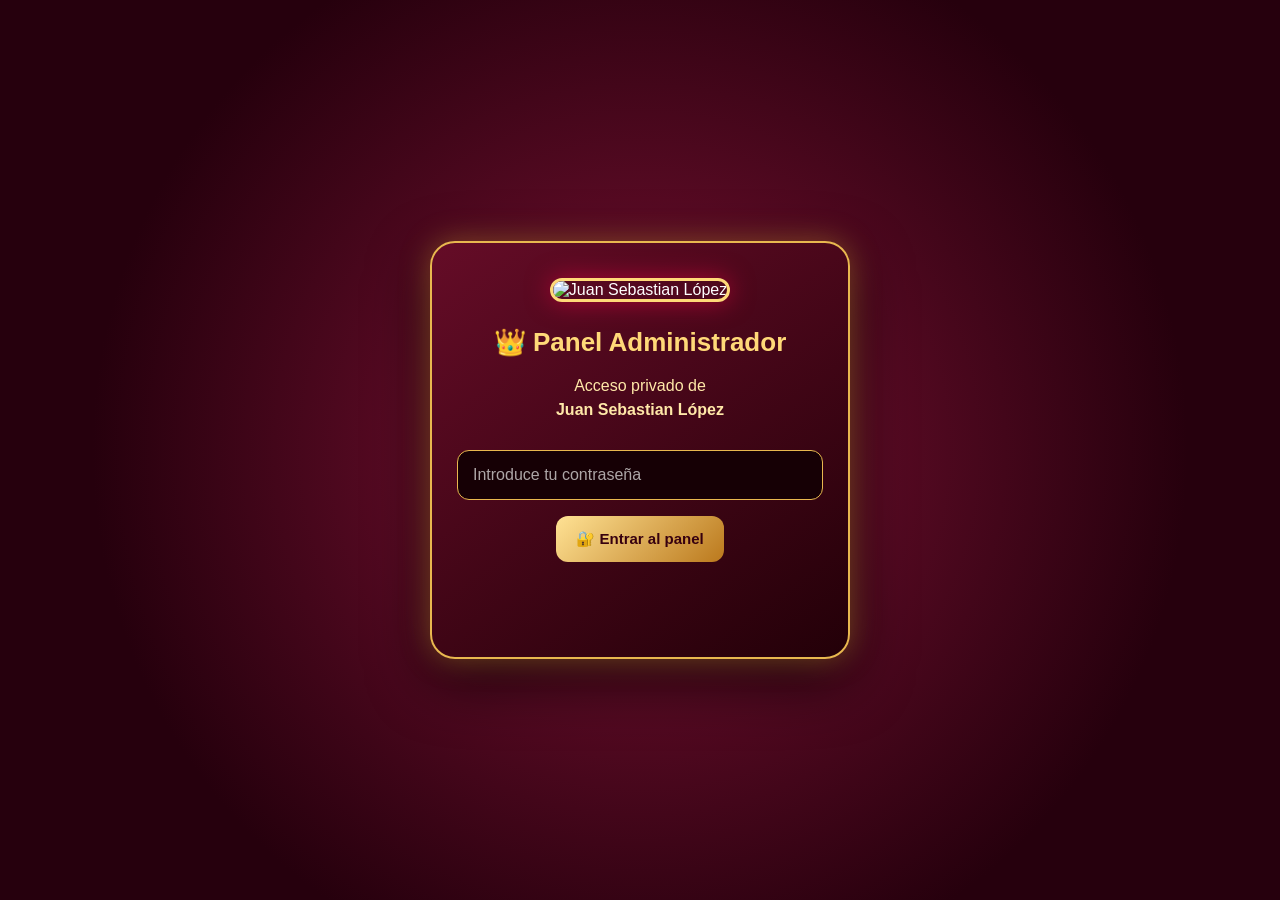
==== admin.html @ 2da398cb "Add files via upload" ====
<!DOCTYPE html>
<html lang="es">

<head>

<meta charset="UTF-8">

<meta name="viewport" content="width=device-width, initial-scale=1.0">

<meta name="theme-color" content="#5b061c">

<meta name="description"
content="Panel administrador de Juan Sebastian López">

<title>Panel Administrador | Juan Sebastian López</title>

<style>

/* ========================================
   GENERAL
======================================== */

* {
    box-sizing: border-box;
}

html {
    scroll-behavior: smooth;
}

body {
    margin: 0;
    min-height: 100vh;

    font-family: Arial, Helvetica, sans-serif;

    color: white;

    background-color: #21000b;

    background-image:
        radial-gradient(
            circle,
            rgba(255, 190, 60, 0.35) 1px,
            transparent 1.5px
        );

    background-size: 30px 30px;
}


/* ========================================
   ACCESO
======================================== */

#acceso {

    position: fixed;

    inset: 0;

    z-index: 9999;

    display: flex;

    align-items: center;

    justify-content: center;

    padding: 20px;

    background:
        radial-gradient(
            circle at center,
            #7d1234,
            #26000d 70%
        );

    overflow-y: auto;
}


.caja-login {

    width: 100%;

    max-width: 420px;

    text-align: center;

    padding: 35px 25px;

    border-radius: 25px;

    background:
        linear-gradient(
            145deg,
            #650c27,
            #230008
        );

    border: 2px solid #e8b84f;

    box-shadow:
        0 0 30px rgba(255, 190, 60, 0.35),
        0 20px 60px rgba(0,0,0,0.7);
}


.logo-login {

    width: 150px;

    height: 150px;

    object-fit: cover;

    object-position: center;

    border-radius: 25px;

    border: 3px solid #ffd978;

    box-shadow:
        0 0 25px rgba(255, 0, 70, 0.5);

    margin-bottom: 15px;
}


.caja-login h1 {

    color: #ffd978;

    font-size: 26px;

    margin: 10px 0;
}


.caja-login p {

    color: #ffe8a8;

    line-height: 1.5;
}


#error {

    color: #ff8fa8;

    min-height: 24px;

    font-weight: bold;
}


/* ========================================
   CAMPOS
======================================== */

input {

    width: 100%;

    padding: 15px;

    margin: 12px 0;

    border-radius: 12px;

    border: 1px solid #e8b84f;

    background: #160005;

    color: white;

    font-size: 16px;

    outline: none;
}


input::placeholder {

    color: rgba(255,255,255,0.65);
}


input:focus {

    border-color: #fff3bb;

    box-shadow:
        0 0 15px rgba(255,217,120,0.4);
}


/* ========================================
   BOTONES
======================================== */

button {

    border: none;

    border-radius: 12px;

    padding: 14px 20px;

    cursor: pointer;

    font-weight: bold;

    font-size: 15px;

    margin: 4px;

    transition: 0.2s;

    background:
        linear-gradient(
            135deg,
            #ffe294,
            #bb791d
        );

    color: #37000f;
}


button:hover {

    transform: scale(1.03);
}


button:active {

    transform: scale(0.98);
}


.rojo {

    background:
        linear-gradient(
            135deg,
            #e1395d,
            #7d0827
        );

    color: white;
}


.verde {

    background:
        linear-gradient(
            135deg,
            #6de09a,
            #197342
        );

    color: white;
}


/* ========================================
   PANEL
======================================== */

#panel {

    display: none;

    min-height: 100vh;
}


/* ========================================
   HEADER
======================================== */

header {

    text-align: center;

    padding: 25px 15px;

    background:
        linear-gradient(
            135deg,
            #7b0d2d,
            #230008,
            #8d1235
        );

    border-bottom: 2px solid #e8b84f;

    box-shadow:
        0 5px 25px rgba(0,0,0,0.6);
}


.logo {

    width: 100px;

    height: 100px;

    object-fit: cover;

    object-position: center;

    border-radius: 20px;

    border: 2px solid #ffd978;
}


header h1 {

    color: #ffd978;

    margin: 10px 0 5px;

    font-size: clamp(24px, 5vw, 38px);
}


header p {

    color: #ffe8a8;

    margin: 8px 0;
}


/* ========================================
   CONTENEDOR
======================================== */

.contenedor {

    width: 92%;

    max-width: 1200px;

    margin: 30px auto;
}


/* ========================================
   ESTADÍSTICAS
======================================== */

.estadisticas {

    display: grid;

    grid-template-columns:
        repeat(auto-fit, minmax(200px, 1fr));

    gap: 20px;

    margin-bottom: 25px;
}


.tarjeta {

    padding: 25px;

    text-align: center;

    border-radius: 20px;

    background:
        linear-gradient(
            145deg,
            #7b1031,
            #31000f
        );

    border: 1px solid #e8b84f;

    box-shadow:
        0 10px 25px rgba(0,0,0,0.4);
}


.tarjeta .icono {

    font-size: 45px;
}


.numero {

    display: block;

    margin: 12px 0;

    font-size: 38px;

    font-weight: bold;

    color: #ffe082;
}


.descripcion {

    color: #ffffff;
}


/* ========================================
   CAJAS
======================================== */

.caja {

    padding: 25px;

    margin-bottom: 25px;

    border-radius: 20px;

    background:
        linear-gradient(
            145deg,
            #690d29,
            #29000d
        );

    border: 1px solid #e8b84f;

    box-shadow:
        0 10px 30px rgba(0,0,0,0.4);
}


.caja h2 {

    color: #ffd978;

    margin-top: 0;
}


.caja p {

    line-height: 1.6;
}


/* ========================================
   LISTA
======================================== */

.lista {

    display: flex;

    flex-direction: column;

    gap: 12px;
}


.elemento {

    padding: 15px;

    border-radius: 12px;

    background: rgba(0,0,0,0.3);

    border-left: 4px solid #e8b84f;

    line-height: 1.6;
}


.elemento strong {

    color: #ffd978;
}


/* ========================================
   AVISO
======================================== */

.aviso {

    padding: 18px;

    border-radius: 14px;

    background: rgba(255, 210, 100, 0.12);

    border: 1px solid #d9a83c;

    color: #fff0bb;

    line-height: 1.6;
}


/* ========================================
   FOOTER
======================================== */

footer {

    text-align: center;

    padding: 30px;

    color: #ffd978;
}


/* ========================================
   CELULAR
======================================== */

@media (max-width: 600px) {

    .contenedor {

        width: 94%;

        margin: 20px auto;
    }


    .caja {

        padding: 18px;
    }


    .estadisticas {

        grid-template-columns: 1fr;
    }


    .tarjeta {

        padding: 20px;
    }


    button {

        width: 100%;

        margin: 5px 0;
    }


    .caja-login {

        padding: 28px 18px;
    }


    .logo-login {

        width: 125px;

        height: 125px;
    }

}


/* ========================================
   CELULAR PEQUEÑO
======================================== */

@media (max-width: 380px) {

    .caja-login h1 {

        font-size: 22px;
    }


    .logo-login {

        width: 110px;

        height: 110px;
    }

}

</style>

</head>


<body>


<!-- ========================================
     ACCESO ADMINISTRADOR
======================================== -->

<div id="acceso">

    <div class="caja-login">


        <img
            src="icono.jpg"
            class="logo-login"
            alt="Juan Sebastian López"
        >


        <h1>
            👑 Panel Administrador
        </h1>


        <p>

            Acceso privado de

            <br>

            <strong>
                Juan Sebastian López
            </strong>

        </p>


        <input
            type="password"
            id="password"
            placeholder="Introduce tu contraseña"
            autocomplete="current-password"
        >


        <button onclick="entrar()">

            🔐 Entrar al panel

        </button>


        <p id="error"></p>


    </div>

</div>



<!-- ========================================
     PANEL PRINCIPAL
======================================== -->

<div id="panel">


<header>


    <img
        src="icono.jpg"
        class="logo"
        alt="Logo Juan Sebastian López"
    >


    <h1>
        👑 Panel de Administración
    </h1>


    <p>
        Juan Sebastian López
    </p>


    <p>
        Bloc de Notas Rubí
    </p>


</header>



<main class="contenedor">


<!-- ========================================
     ESTADÍSTICAS
======================================== -->

<section class="estadisticas">


    <div class="tarjeta">

        <div class="icono">
            👥
        </div>

        <span
            class="numero"
            id="visitas"
        >
            0
        </span>

        <span class="descripcion">
            Visitas registradas
        </span>

    </div>



    <div class="tarjeta">

        <div class="icono">
            📝
        </div>

        <span
            class="numero"
            id="interacciones"
        >
            0
        </span>

        <span class="descripcion">
            Interacciones
        </span>

    </div>



    <div class="tarjeta">

        <div class="icono">
            📱
        </div>

        <span
            class="numero"
            id="dispositivo"
        >
            --
        </span>

        <span class="descripcion">
            Tu dispositivo
        </span>

    </div>



    <div class="tarjeta">

        <div class="icono">
            📅
        </div>

        <span
            class="numero"
            id="fecha"
        >
            --
        </span>

        <span class="descripcion">
            Fecha actual
        </span>

    </div>


</section>



<!-- ========================================
     ACTIVIDAD
======================================== -->

<section class="caja">

    <h2>
        📊 Actividad del panel
    </h2>


    <div
        class="lista"
        id="actividad"
    >

        <div class="elemento">

            <strong>
                👑 Administrador:
            </strong>

            Panel iniciado correctamente.

        </div>

    </div>

</section>



<!-- ========================================
     CONTROL
======================================== -->

<section class="caja">

    <h2>
        ⚙️ Control del administrador
    </h2>


    <p>

        Desde aquí podrás controlar y consultar
        la información de tu sitio.

    </p>


    <button
        class="verde"
        onclick="actualizarDatos()"
    >

        🔄 Actualizar panel

    </button>


    <button
        class="rojo"
        onclick="cerrarSesion()"
    >

        🔒 Cerrar sesión

    </button>

</section>



<!-- ========================================
     INFORMACIÓN
======================================== -->

<section class="caja">

    <h2>
        📈 Estadísticas
    </h2>


    <div class="aviso">

        Este panel funciona sin Firebase.

        <br><br>

        Los datos guardados con localStorage
        pertenecen al navegador donde fueron
        registrados.

        <br><br>

        Para obtener estadísticas globales de
        todos los visitantes se necesitaría
        un sistema externo de estadísticas
        o un servidor.

    </div>

</section>


</main>



<footer>

    👑 © 2026 Juan Sebastian López

    <br><br>

    Panel privado · Diseño Rubí y Oro ❤️✨

</footer>


</div>



<script>

/* ========================================
   CONTRASEÑA
======================================== */

const CONTRASENA = "JuanRubi2026";


/* ========================================
   ENTRAR
======================================== */

function entrar() {

    const campoPassword =
        document.getElementById("password");


    const error =
        document.getElementById("error");


    const password =
        campoPassword.value;


    if (password === CONTRASENA) {


        document
        .getElementById("acceso")
        .style.display = "none";


        document
        .getElementById("panel")
        .style.display = "block";


        sessionStorage.setItem(
            "adminActivo",
            "si"
        );


        registrarActividad(
            "👑 Administrador ingresó al panel."
        );


        actualizarDatos();


    } else {


        error.innerText =
            "❌ Contraseña incorrecta.";


        campoPassword.value = "";


        campoPassword.focus();

    }

}


/* ========================================
   CERRAR SESIÓN
======================================== */

function cerrarSesion() {

    sessionStorage.removeItem(
        "adminActivo"
    );


    document
    .getElementById("panel")
    .style.display = "none";


    document
    .getElementById("acceso")
    .style.display = "flex";


    document
    .getElementById("password")
    .value = "";


    document
    .getElementById("error")
    .innerText = "";

}


/* ========================================
   REGISTRAR ACTIVIDAD
======================================== */

function registrarActividad(texto) {

    let actividades = [];


    try {

        actividades =
            JSON.parse(
                localStorage.getItem(
                    "actividadAdmin"
                )
            ) || [];

    } catch (error) {

        actividades = [];

    }


    actividades.unshift({

        texto: texto,

        fecha:
            new Date()
            .toLocaleString("es-CO")

    });


    localStorage.setItem(

        "actividadAdmin",

        JSON.stringify(
            actividades
        )

    );

}


/* ========================================
   MOSTRAR ACTIVIDAD
======================================== */

function mostrarActividad() {

    const lista =
        document
        .getElementById("actividad");


    let actividades = [];


    try {

        actividades =
            JSON.parse(
                localStorage.getItem(
                    "actividadAdmin"
                )
            ) || [];

    } catch (error) {

        actividades = [];

    }


    lista.innerHTML = "";


    if (actividades.length === 0) {

        lista.innerHTML =
            "<div class='elemento'>" +
            "No hay actividad registrada todavía." +
            "</div>";

        return;

    }


    actividades
    .slice(0, 10)
    .forEach(function(item) {


        const elemento =
            document.createElement("div");


        elemento.className =
            "elemento";


        const titulo =
            document.createElement("strong");


        titulo.innerText =
            item.texto;


        const salto =
            document.createElement("br");


        const fecha =
            document.createTextNode(
                "📅 " + item.fecha
            );


        elemento.appendChild(titulo);

        elemento.appendChild(salto);

        elemento.appendChild(fecha);


        lista.appendChild(elemento);

    });

}


/* ========================================
   DETECTAR DISPOSITIVO
======================================== */

function detectarDispositivo() {

    const agente =
        navigator.userAgent;


    let dispositivo =
        "Computador";


    if (/Android/i.test(agente)) {

        dispositivo =
            "Android";

    }

    else if (/iPhone|iPad|iPod/i.test(agente)) {

        dispositivo =
            "Apple";

    }

    else if (/Windows/i.test(agente)) {

        dispositivo =
            "Windows";

    }

    else if (/Macintosh/i.test(agente)) {

        dispositivo =
            "Mac";

    }

    else if (/Linux/i.test(agente)) {

        dispositivo =
            "Linux";

    }


    document
    .getElementById("dispositivo")
    .innerText =
        dispositivo;

}


/* ========================================
   ACTUALIZAR DATOS
======================================== */

function actualizarDatos() {


    const visitas =
        localStorage.getItem(
            "contadorVisitasDemo"
        ) || "0";


    const interacciones =
        localStorage.getItem(
            "contadorInteraccionesDemo"
        ) || "0";


    document
    .getElementById("visitas")
    .innerText =
        visitas;


    document
    .getElementById("interacciones")
    .innerText =
        interacciones;


    document
    .getElementById("fecha")
    .innerText =
        new Date()
        .toLocaleDateString("es-CO");


    detectarDispositivo();


    mostrarActividad();

}


/* ========================================
   ENTER PARA INGRESAR
======================================== */

document
.getElementById("password")
.addEventListener(
    "keydown",
    function(event) {

        if (event.key === "Enter") {

            entrar();

        }

    }
);


/* ========================================
   COMPROBAR SESIÓN
======================================== */

if (
    sessionStorage.getItem(
        "adminActivo"
    ) === "si"
) {


    document
    .getElementById("acceso")
    .style.display = "none";


    document
    .getElementById("panel")
    .style.display = "block";


    actualizarDatos();

}

</script>


</body>

</html>
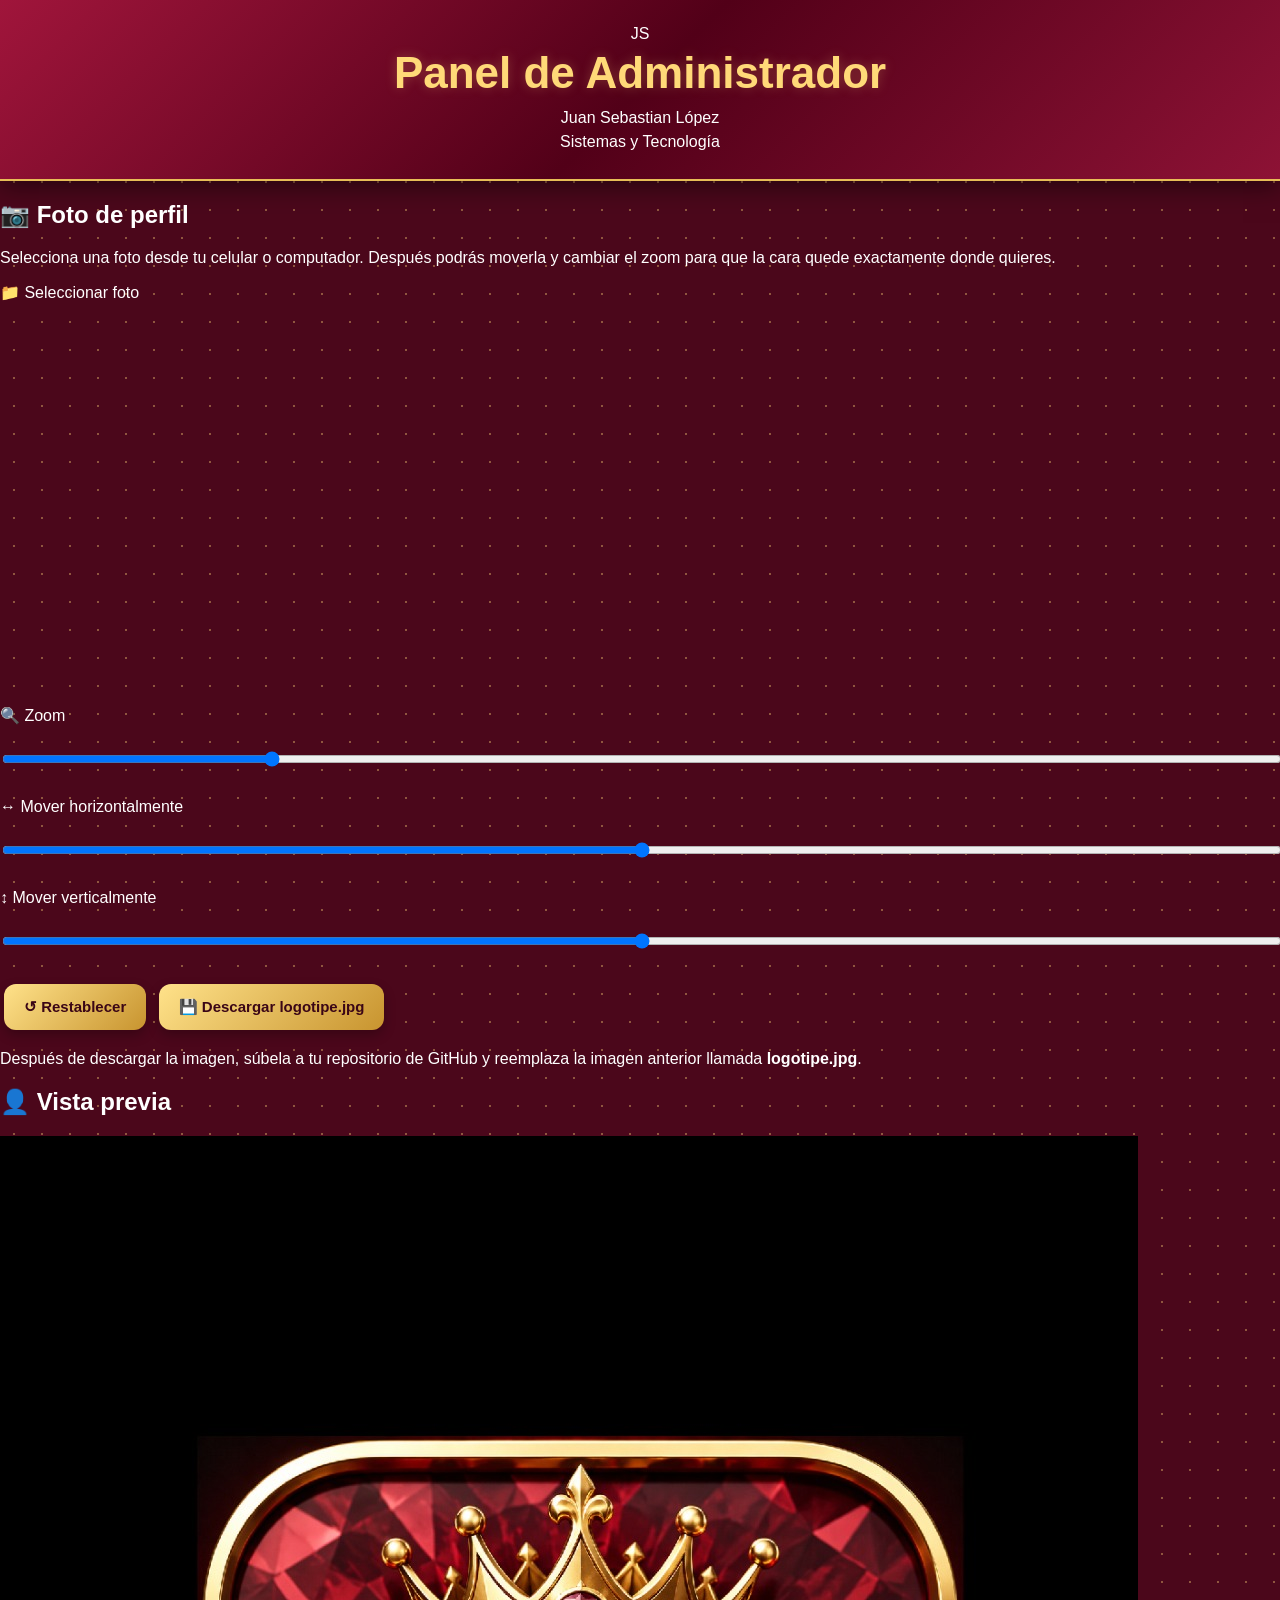
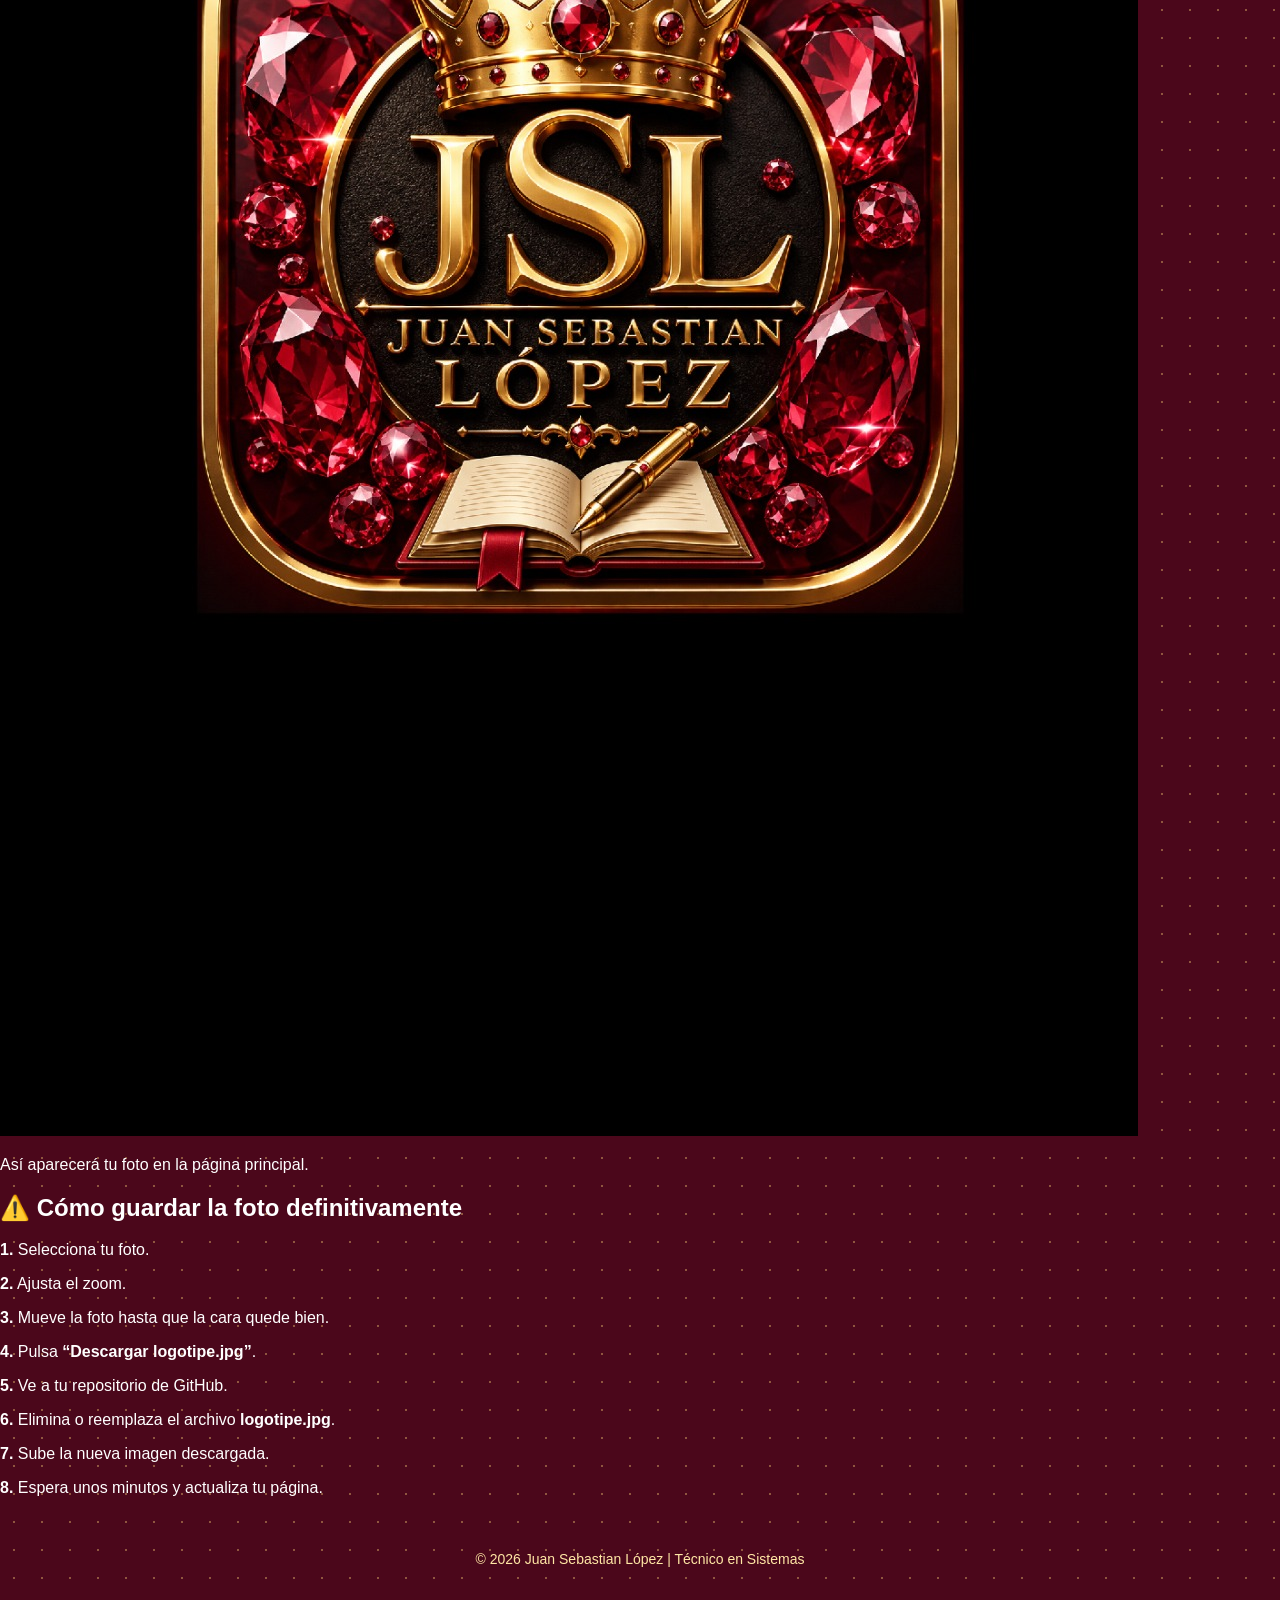
==== commit 860e5c19: "Update admin.html" ====
--- a/admin.html
+++ b/admin.html
@@ -1,1328 +1,702 @@
 <!DOCTYPE html>
 <html lang="es">
-
 <head>
-
-<meta charset="UTF-8">
-
-<meta name="viewport" content="width=device-width, initial-scale=1.0">
-
-<meta name="theme-color" content="#5b061c">
-
-<meta name="description"
-content="Panel administrador de Juan Sebastian López">
-
-<title>Panel Administrador | Juan Sebastian López</title>
-
-<style>
-
-/* ========================================
-   GENERAL
-======================================== */
-
-* {
-    box-sizing: border-box;
+    <meta charset="UTF-8">
+
+    <meta name="viewport"
+          content="width=device-width, initial-scale=1.0">
+
+    <meta name="theme-color" content="#16000b">
+
+    <title>Panel Administrador | Juan Sebastian López</title>
+
+    <link rel="stylesheet" href="estilo.css">
+</head>
+
+<body class="admin-body">
+
+    <div class="admin-container">
+
+        <header class="admin-header">
+
+            <div class="js-logo">
+                JS
+            </div>
+
+            <div>
+                <h1>Panel de Administrador</h1>
+
+                <p>
+                    Juan Sebastian López
+                    <br>
+                    Sistemas y Tecnología
+                </p>
+            </div>
+
+        </header>
+
+
+        <!-- PERFIL -->
+
+        <section class="admin-card">
+
+            <h2>📷 Foto de perfil</h2>
+
+            <p class="admin-description">
+                Selecciona una foto desde tu celular o computador.
+                Después podrás moverla y cambiar el zoom para que
+                la cara quede exactamente donde quieres.
+            </p>
+
+
+            <!-- BOTON SELECCIONAR -->
+
+            <label for="photoInput" class="gold-button">
+                📁 Seleccionar foto
+            </label>
+
+            <input
+                type="file"
+                id="photoInput"
+                accept="image/jpeg,image/jpg,image/png"
+                hidden
+            >
+
+
+            <!-- EDITOR -->
+
+            <div id="editorArea" class="editor-area">
+
+                <div class="crop-container">
+
+                    <canvas
+                        id="cropCanvas"
+                        width="400"
+                        height="400">
+                    </canvas>
+
+                    <div class="crop-circle"></div>
+
+                </div>
+
+
+                <div class="controls">
+
+                    <div class="control-group">
+
+                        <label for="zoom">
+                            🔍 Zoom
+                        </label>
+
+                        <input
+                            type="range"
+                            id="zoom"
+                            min="0.5"
+                            max="3"
+                            step="0.01"
+                            value="1"
+                        >
+
+                    </div>
+
+
+                    <div class="control-group">
+
+                        <label for="positionX">
+                            ↔️ Mover horizontalmente
+                        </label>
+
+                        <input
+                            type="range"
+                            id="positionX"
+                            min="-200"
+                            max="200"
+                            value="0"
+                        >
+
+                    </div>
+
+
+                    <div class="control-group">
+
+                        <label for="positionY">
+                            ↕️ Mover verticalmente
+                        </label>
+
+                        <input
+                            type="range"
+                            id="positionY"
+                            min="-200"
+                            max="200"
+                            value="0"
+                        >
+
+                    </div>
+
+                </div>
+
+
+                <div class="button-area">
+
+                    <button
+                        type="button"
+                        id="resetButton"
+                        class="secondary-button">
+
+                        ↺ Restablecer
+
+                    </button>
+
+
+                    <button
+                        type="button"
+                        id="downloadButton"
+                        class="gold-button">
+
+                        💾 Descargar logotipe.jpg
+
+                    </button>
+
+                </div>
+
+
+                <p class="save-info">
+
+                    Después de descargar la imagen,
+                    súbela a tu repositorio de GitHub y
+                    reemplaza la imagen anterior llamada
+                    <strong>logotipe.jpg</strong>.
+
+                </p>
+
+            </div>
+
+        </section>
+
+
+        <!-- VISTA PREVIA -->
+
+        <section class="admin-card">
+
+            <h2>👤 Vista previa</h2>
+
+            <div class="profile-preview">
+
+                <img
+                    id="previewImage"
+                    src="logotipe.jpg"
+                    alt="Foto de perfil"
+                    onerror="this.style.display='none'; document.getElementById('noPhoto').style.display='flex';"
+                >
+
+                <div
+                    id="noPhoto"
+                    class="no-photo"
+                    style="display:none;">
+
+                    📷
+
+                </div>
+
+            </div>
+
+            <p class="preview-text">
+                Así aparecerá tu foto en la página principal.
+            </p>
+
+        </section>
+
+
+        <!-- INFORMACION -->
+
+        <section class="admin-card">
+
+            <h2>⚠️ Cómo guardar la foto definitivamente</h2>
+
+            <div class="instructions">
+
+                <p>
+                    <strong>1.</strong>
+                    Selecciona tu foto.
+                </p>
+
+                <p>
+                    <strong>2.</strong>
+                    Ajusta el zoom.
+                </p>
+
+                <p>
+                    <strong>3.</strong>
+                    Mueve la foto hasta que la cara quede bien.
+                </p>
+
+                <p>
+                    <strong>4.</strong>
+                    Pulsa
+                    <strong>“Descargar logotipe.jpg”</strong>.
+                </p>
+
+                <p>
+                    <strong>5.</strong>
+                    Ve a tu repositorio de GitHub.
+                </p>
+
+                <p>
+                    <strong>6.</strong>
+                    Elimina o reemplaza el archivo
+                    <strong>logotipe.jpg</strong>.
+                </p>
+
+                <p>
+                    <strong>7.</strong>
+                    Sube la nueva imagen descargada.
+                </p>
+
+                <p>
+                    <strong>8.</strong>
+                    Espera unos minutos y actualiza tu página.
+                </p>
+
+            </div>
+
+        </section>
+
+
+        <footer class="admin-footer">
+
+            © 2026 Juan Sebastian López |
+            Técnico en Sistemas
+
+        </footer>
+
+    </div>
+
+
+<script>
+
+const photoInput =
+    document.getElementById("photoInput");
+
+const canvas =
+    document.getElementById("cropCanvas");
+
+const ctx =
+    canvas.getContext("2d");
+
+const zoomInput =
+    document.getElementById("zoom");
+
+const positionXInput =
+    document.getElementById("positionX");
+
+const positionYInput =
+    document.getElementById("positionY");
+
+const resetButton =
+    document.getElementById("resetButton");
+
+const downloadButton =
+    document.getElementById("downloadButton");
+
+const previewImage =
+    document.getElementById("previewImage");
+
+const editorArea =
+    document.getElementById("editorArea");
+
+
+let image = new Image();
+
+let imageLoaded = false;
+
+
+/* =========================
+   SELECCIONAR FOTO
+========================= */
+
+photoInput.addEventListener("change", function(event) {
+
+    const file = event.target.files[0];
+
+    if (!file) {
+        return;
+    }
+
+
+    if (!file.type.startsWith("image/")) {
+
+        alert("Selecciona una imagen válida.");
+
+        return;
+    }
+
+
+    const reader = new FileReader();
+
+
+    reader.onload = function(e) {
+
+        image = new Image();
+
+        image.onload = function() {
+
+            imageLoaded = true;
+
+            resetEditor();
+
+            editorArea.style.display = "block";
+
+            drawImage();
+
+        };
+
+
+        image.src = e.target.result;
+
+    };
+
+
+    reader.readAsDataURL(file);
+
+});
+
+
+/* =========================
+   DIBUJAR FOTO
+========================= */
+
+function drawImage() {
+
+    if (!imageLoaded) {
+        return;
+    }
+
+
+    ctx.clearRect(
+        0,
+        0,
+        canvas.width,
+        canvas.height
+    );
+
+
+    /*
+       FONDO
+    */
+
+    ctx.fillStyle = "#100006";
+
+    ctx.fillRect(
+        0,
+        0,
+        canvas.width,
+        canvas.height
+    );
+
+
+    /*
+       CALCULAR ESCALA
+    */
+
+    const scale =
+        Math.max(
+            canvas.width / image.width,
+            canvas.height / image.height
+        );
+
+
+    const zoom =
+        parseFloat(zoomInput.value);
+
+
+    const finalScale =
+        scale * zoom;
+
+
+    const width =
+        image.width * finalScale;
+
+
+    const height =
+        image.height * finalScale;
+
+
+    /*
+       POSICION
+    */
+
+    const x =
+        (canvas.width - width) / 2 +
+        parseFloat(positionXInput.value);
+
+
+    const y =
+        (canvas.height - height) / 2 +
+        parseFloat(positionYInput.value);
+
+
+    /*
+       DIBUJAR
+    */
+
+    ctx.drawImage(
+        image,
+        x,
+        y,
+        width,
+        height
+    );
+
 }
 
-html {
-    scroll-behavior: smooth;
+
+/* =========================
+   CONTROLES
+========================= */
+
+zoomInput.addEventListener(
+    "input",
+    drawImage
+);
+
+
+positionXInput.addEventListener(
+    "input",
+    drawImage
+);
+
+
+positionYInput.addEventListener(
+    "input",
+    drawImage
+);
+
+
+/* =========================
+   RESTABLECER
+========================= */
+
+function resetEditor() {
+
+    zoomInput.value = "1";
+
+    positionXInput.value = "0";
+
+    positionYInput.value = "0";
+
+    drawImage();
+
 }
 
-body {
-    margin: 0;
-    min-height: 100vh;
-
-    font-family: Arial, Helvetica, sans-serif;
-
-    color: white;
-
-    background-color: #21000b;
-
-    background-image:
-        radial-gradient(
-            circle,
-            rgba(255, 190, 60, 0.35) 1px,
-            transparent 1.5px
+
+resetButton.addEventListener(
+    "click",
+    resetEditor
+);
+
+
+/* =========================
+   DESCARGAR
+========================= */
+
+downloadButton.addEventListener(
+    "click",
+    function() {
+
+        if (!imageLoaded) {
+
+            alert(
+                "Primero selecciona una foto."
+            );
+
+            return;
+        }
+
+
+        /*
+           CANVAS FINAL
+        */
+
+        const finalCanvas =
+            document.createElement("canvas");
+
+
+        finalCanvas.width = 800;
+
+        finalCanvas.height = 800;
+
+
+        const finalCtx =
+            finalCanvas.getContext("2d");
+
+
+        /*
+           FONDO
+        */
+
+        finalCtx.fillStyle = "#100006";
+
+        finalCtx.fillRect(
+            0,
+            0,
+            800,
+            800
         );
 
-    background-size: 30px 30px;
-}
-
-
-/* ========================================
-   ACCESO
-======================================== */
-
-#acceso {
-
-    position: fixed;
-
-    inset: 0;
-
-    z-index: 9999;
-
-    display: flex;
-
-    align-items: center;
-
-    justify-content: center;
-
-    padding: 20px;
-
-    background:
-        radial-gradient(
-            circle at center,
-            #7d1234,
-            #26000d 70%
+
+        /*
+           ESCALA
+        */
+
+        const scale =
+            Math.max(
+                800 / image.width,
+                800 / image.height
+            );
+
+
+        const zoom =
+            parseFloat(
+                zoomInput.value
+            );
+
+
+        const finalScale =
+            scale * zoom;
+
+
+        const width =
+            image.width * finalScale;
+
+
+        const height =
+            image.height * finalScale;
+
+
+        const x =
+            (800 - width) / 2 +
+            parseFloat(
+                positionXInput.value
+            ) * 2;
+
+
+        const y =
+            (800 - height) / 2 +
+            parseFloat(
+                positionYInput.value
+            ) * 2;
+
+
+        /*
+           RECORTE CIRCULAR
+        */
+
+        finalCtx.save();
+
+        finalCtx.beginPath();
+
+        finalCtx.arc(
+            400,
+            400,
+            390,
+            0,
+            Math.PI * 2
         );
 
-    overflow-y: auto;
-}
-
-
-.caja-login {
-
-    width: 100%;
-
-    max-width: 420px;
-
-    text-align: center;
-
-    padding: 35px 25px;
-
-    border-radius: 25px;
-
-    background:
-        linear-gradient(
-            145deg,
-            #650c27,
-            #230008
+        finalCtx.closePath();
+
+        finalCtx.clip();
+
+
+        finalCtx.drawImage(
+            image,
+            x,
+            y,
+            width,
+            height
         );
 
-    border: 2px solid #e8b84f;
-
-    box-shadow:
-        0 0 30px rgba(255, 190, 60, 0.35),
-        0 20px 60px rgba(0,0,0,0.7);
-}
-
-
-.logo-login {
-
-    width: 150px;
-
-    height: 150px;
-
-    object-fit: cover;
-
-    object-position: center;
-
-    border-radius: 25px;
-
-    border: 3px solid #ffd978;
-
-    box-shadow:
-        0 0 25px rgba(255, 0, 70, 0.5);
-
-    margin-bottom: 15px;
-}
-
-
-.caja-login h1 {
-
-    color: #ffd978;
-
-    font-size: 26px;
-
-    margin: 10px 0;
-}
-
-
-.caja-login p {
-
-    color: #ffe8a8;
-
-    line-height: 1.5;
-}
-
-
-#error {
-
-    color: #ff8fa8;
-
-    min-height: 24px;
-
-    font-weight: bold;
-}
-
-
-/* ========================================
-   CAMPOS
-======================================== */
-
-input {
-
-    width: 100%;
-
-    padding: 15px;
-
-    margin: 12px 0;
-
-    border-radius: 12px;
-
-    border: 1px solid #e8b84f;
-
-    background: #160005;
-
-    color: white;
-
-    font-size: 16px;
-
-    outline: none;
-}
-
-
-input::placeholder {
-
-    color: rgba(255,255,255,0.65);
-}
-
-
-input:focus {
-
-    border-color: #fff3bb;
-
-    box-shadow:
-        0 0 15px rgba(255,217,120,0.4);
-}
-
-
-/* ========================================
-   BOTONES
-======================================== */
-
-button {
-
-    border: none;
-
-    border-radius: 12px;
-
-    padding: 14px 20px;
-
-    cursor: pointer;
-
-    font-weight: bold;
-
-    font-size: 15px;
-
-    margin: 4px;
-
-    transition: 0.2s;
-
-    background:
-        linear-gradient(
-            135deg,
-            #ffe294,
-            #bb791d
+
+        finalCtx.restore();
+
+
+        /*
+           BORDE DORADO
+        */
+
+        finalCtx.beginPath();
+
+        finalCtx.arc(
+            400,
+            400,
+            390,
+            0,
+            Math.PI * 2
         );
 
-    color: #37000f;
-}
-
-
-button:hover {
-
-    transform: scale(1.03);
-}
-
-
-button:active {
-
-    transform: scale(0.98);
-}
-
-
-.rojo {
-
-    background:
-        linear-gradient(
-            135deg,
-            #e1395d,
-            #7d0827
+        finalCtx.strokeStyle =
+            "#d4af37";
+
+        finalCtx.lineWidth =
+            20;
+
+        finalCtx.stroke();
+
+
+        /*
+           CREAR JPG
+        */
+
+        finalCanvas.toBlob(
+            function(blob) {
+
+                const url =
+                    URL.createObjectURL(blob);
+
+
+                const link =
+                    document.createElement("a");
+
+
+                link.href = url;
+
+                link.download =
+                    "logotipe.jpg";
+
+
+                document.body.appendChild(link);
+
+                link.click();
+
+                document.body.removeChild(link);
+
+                URL.revokeObjectURL(url);
+
+
+                /*
+                   VISTA PREVIA
+                */
+
+                previewImage.src =
+                    url;
+
+                previewImage.style.display =
+                    "block";
+
+                document.getElementById(
+                    "noPhoto"
+                ).style.display =
+                    "none";
+
+            },
+            "image/jpeg",
+            0.95
         );
-
-    color: white;
-}
-
-
-.verde {
-
-    background:
-        linear-gradient(
-            135deg,
-            #6de09a,
-            #197342
-        );
-
-    color: white;
-}
-
-
-/* ========================================
-   PANEL
-======================================== */
-
-#panel {
-
-    display: none;
-
-    min-height: 100vh;
-}
-
-
-/* ========================================
-   HEADER
-======================================== */
-
-header {
-
-    text-align: center;
-
-    padding: 25px 15px;
-
-    background:
-        linear-gradient(
-            135deg,
-            #7b0d2d,
-            #230008,
-            #8d1235
-        );
-
-    border-bottom: 2px solid #e8b84f;
-
-    box-shadow:
-        0 5px 25px rgba(0,0,0,0.6);
-}
-
-
-.logo {
-
-    width: 100px;
-
-    height: 100px;
-
-    object-fit: cover;
-
-    object-position: center;
-
-    border-radius: 20px;
-
-    border: 2px solid #ffd978;
-}
-
-
-header h1 {
-
-    color: #ffd978;
-
-    margin: 10px 0 5px;
-
-    font-size: clamp(24px, 5vw, 38px);
-}
-
-
-header p {
-
-    color: #ffe8a8;
-
-    margin: 8px 0;
-}
-
-
-/* ========================================
-   CONTENEDOR
-======================================== */
-
-.contenedor {
-
-    width: 92%;
-
-    max-width: 1200px;
-
-    margin: 30px auto;
-}
-
-
-/* ========================================
-   ESTADÍSTICAS
-======================================== */
-
-.estadisticas {
-
-    display: grid;
-
-    grid-template-columns:
-        repeat(auto-fit, minmax(200px, 1fr));
-
-    gap: 20px;
-
-    margin-bottom: 25px;
-}
-
-
-.tarjeta {
-
-    padding: 25px;
-
-    text-align: center;
-
-    border-radius: 20px;
-
-    background:
-        linear-gradient(
-            145deg,
-            #7b1031,
-            #31000f
-        );
-
-    border: 1px solid #e8b84f;
-
-    box-shadow:
-        0 10px 25px rgba(0,0,0,0.4);
-}
-
-
-.tarjeta .icono {
-
-    font-size: 45px;
-}
-
-
-.numero {
-
-    display: block;
-
-    margin: 12px 0;
-
-    font-size: 38px;
-
-    font-weight: bold;
-
-    color: #ffe082;
-}
-
-
-.descripcion {
-
-    color: #ffffff;
-}
-
-
-/* ========================================
-   CAJAS
-======================================== */
-
-.caja {
-
-    padding: 25px;
-
-    margin-bottom: 25px;
-
-    border-radius: 20px;
-
-    background:
-        linear-gradient(
-            145deg,
-            #690d29,
-            #29000d
-        );
-
-    border: 1px solid #e8b84f;
-
-    box-shadow:
-        0 10px 30px rgba(0,0,0,0.4);
-}
-
-
-.caja h2 {
-
-    color: #ffd978;
-
-    margin-top: 0;
-}
-
-
-.caja p {
-
-    line-height: 1.6;
-}
-
-
-/* ========================================
-   LISTA
-======================================== */
-
-.lista {
-
-    display: flex;
-
-    flex-direction: column;
-
-    gap: 12px;
-}
-
-
-.elemento {
-
-    padding: 15px;
-
-    border-radius: 12px;
-
-    background: rgba(0,0,0,0.3);
-
-    border-left: 4px solid #e8b84f;
-
-    line-height: 1.6;
-}
-
-
-.elemento strong {
-
-    color: #ffd978;
-}
-
-
-/* ========================================
-   AVISO
-======================================== */
-
-.aviso {
-
-    padding: 18px;
-
-    border-radius: 14px;
-
-    background: rgba(255, 210, 100, 0.12);
-
-    border: 1px solid #d9a83c;
-
-    color: #fff0bb;
-
-    line-height: 1.6;
-}
-
-
-/* ========================================
-   FOOTER
-======================================== */
-
-footer {
-
-    text-align: center;
-
-    padding: 30px;
-
-    color: #ffd978;
-}
-
-
-/* ========================================
-   CELULAR
-======================================== */
-
-@media (max-width: 600px) {
-
-    .contenedor {
-
-        width: 94%;
-
-        margin: 20px auto;
-    }
-
-
-    .caja {
-
-        padding: 18px;
-    }
-
-
-    .estadisticas {
-
-        grid-template-columns: 1fr;
-    }
-
-
-    .tarjeta {
-
-        padding: 20px;
-    }
-
-
-    button {
-
-        width: 100%;
-
-        margin: 5px 0;
-    }
-
-
-    .caja-login {
-
-        padding: 28px 18px;
-    }
-
-
-    .logo-login {
-
-        width: 125px;
-
-        height: 125px;
-    }
-
-}
-
-
-/* ========================================
-   CELULAR PEQUEÑO
-======================================== */
-
-@media (max-width: 380px) {
-
-    .caja-login h1 {
-
-        font-size: 22px;
-    }
-
-
-    .logo-login {
-
-        width: 110px;
-
-        height: 110px;
-    }
-
-}
-
-</style>
-
-</head>
-
-
-<body>
-
-
-<!-- ========================================
-     ACCESO ADMINISTRADOR
-======================================== -->
-
-<div id="acceso">
-
-    <div class="caja-login">
-
-
-        <img
-            src="icono.jpg"
-            class="logo-login"
-            alt="Juan Sebastian López"
-        >
-
-
-        <h1>
-            👑 Panel Administrador
-        </h1>
-
-
-        <p>
-
-            Acceso privado de
-
-            <br>
-
-            <strong>
-                Juan Sebastian López
-            </strong>
-
-        </p>
-
-
-        <input
-            type="password"
-            id="password"
-            placeholder="Introduce tu contraseña"
-            autocomplete="current-password"
-        >
-
-
-        <button onclick="entrar()">
-
-            🔐 Entrar al panel
-
-        </button>
-
-
-        <p id="error"></p>
-
-
-    </div>
-
-</div>
-
-
-
-<!-- ========================================
-     PANEL PRINCIPAL
-======================================== -->
-
-<div id="panel">
-
-
-<header>
-
-
-    <img
-        src="icono.jpg"
-        class="logo"
-        alt="Logo Juan Sebastian López"
-    >
-
-
-    <h1>
-        👑 Panel de Administración
-    </h1>
-
-
-    <p>
-        Juan Sebastian López
-    </p>
-
-
-    <p>
-        Bloc de Notas Rubí
-    </p>
-
-
-</header>
-
-
-
-<main class="contenedor">
-
-
-<!-- ========================================
-     ESTADÍSTICAS
-======================================== -->
-
-<section class="estadisticas">
-
-
-    <div class="tarjeta">
-
-        <div class="icono">
-            👥
-        </div>
-
-        <span
-            class="numero"
-            id="visitas"
-        >
-            0
-        </span>
-
-        <span class="descripcion">
-            Visitas registradas
-        </span>
-
-    </div>
-
-
-
-    <div class="tarjeta">
-
-        <div class="icono">
-            📝
-        </div>
-
-        <span
-            class="numero"
-            id="interacciones"
-        >
-            0
-        </span>
-
-        <span class="descripcion">
-            Interacciones
-        </span>
-
-    </div>
-
-
-
-    <div class="tarjeta">
-
-        <div class="icono">
-            📱
-        </div>
-
-        <span
-            class="numero"
-            id="dispositivo"
-        >
-            --
-        </span>
-
-        <span class="descripcion">
-            Tu dispositivo
-        </span>
-
-    </div>
-
-
-
-    <div class="tarjeta">
-
-        <div class="icono">
-            📅
-        </div>
-
-        <span
-            class="numero"
-            id="fecha"
-        >
-            --
-        </span>
-
-        <span class="descripcion">
-            Fecha actual
-        </span>
-
-    </div>
-
-
-</section>
-
-
-
-<!-- ========================================
-     ACTIVIDAD
-======================================== -->
-
-<section class="caja">
-
-    <h2>
-        📊 Actividad del panel
-    </h2>
-
-
-    <div
-        class="lista"
-        id="actividad"
-    >
-
-        <div class="elemento">
-
-            <strong>
-                👑 Administrador:
-            </strong>
-
-            Panel iniciado correctamente.
-
-        </div>
-
-    </div>
-
-</section>
-
-
-
-<!-- ========================================
-     CONTROL
-======================================== -->
-
-<section class="caja">
-
-    <h2>
-        ⚙️ Control del administrador
-    </h2>
-
-
-    <p>
-
-        Desde aquí podrás controlar y consultar
-        la información de tu sitio.
-
-    </p>
-
-
-    <button
-        class="verde"
-        onclick="actualizarDatos()"
-    >
-
-        🔄 Actualizar panel
-
-    </button>
-
-
-    <button
-        class="rojo"
-        onclick="cerrarSesion()"
-    >
-
-        🔒 Cerrar sesión
-
-    </button>
-
-</section>
-
-
-
-<!-- ========================================
-     INFORMACIÓN
-======================================== -->
-
-<section class="caja">
-
-    <h2>
-        📈 Estadísticas
-    </h2>
-
-
-    <div class="aviso">
-
-        Este panel funciona sin Firebase.
-
-        <br><br>
-
-        Los datos guardados con localStorage
-        pertenecen al navegador donde fueron
-        registrados.
-
-        <br><br>
-
-        Para obtener estadísticas globales de
-        todos los visitantes se necesitaría
-        un sistema externo de estadísticas
-        o un servidor.
-
-    </div>
-
-</section>
-
-
-</main>
-
-
-
-<footer>
-
-    👑 © 2026 Juan Sebastian López
-
-    <br><br>
-
-    Panel privado · Diseño Rubí y Oro ❤️✨
-
-</footer>
-
-
-</div>
-
-
-
-<script>
-
-/* ========================================
-   CONTRASEÑA
-======================================== */
-
-const CONTRASENA = "JuanRubi2026";
-
-
-/* ========================================
-   ENTRAR
-======================================== */
-
-function entrar() {
-
-    const campoPassword =
-        document.getElementById("password");
-
-
-    const error =
-        document.getElementById("error");
-
-
-    const password =
-        campoPassword.value;
-
-
-    if (password === CONTRASENA) {
-
-
-        document
-        .getElementById("acceso")
-        .style.display = "none";
-
-
-        document
-        .getElementById("panel")
-        .style.display = "block";
-
-
-        sessionStorage.setItem(
-            "adminActivo",
-            "si"
-        );
-
-
-        registrarActividad(
-            "👑 Administrador ingresó al panel."
-        );
-
-
-        actualizarDatos();
-
-
-    } else {
-
-
-        error.innerText =
-            "❌ Contraseña incorrecta.";
-
-
-        campoPassword.value = "";
-
-
-        campoPassword.focus();
-
-    }
-
-}
-
-
-/* ========================================
-   CERRAR SESIÓN
-======================================== */
-
-function cerrarSesion() {
-
-    sessionStorage.removeItem(
-        "adminActivo"
-    );
-
-
-    document
-    .getElementById("panel")
-    .style.display = "none";
-
-
-    document
-    .getElementById("acceso")
-    .style.display = "flex";
-
-
-    document
-    .getElementById("password")
-    .value = "";
-
-
-    document
-    .getElementById("error")
-    .innerText = "";
-
-}
-
-
-/* ========================================
-   REGISTRAR ACTIVIDAD
-======================================== */
-
-function registrarActividad(texto) {
-
-    let actividades = [];
-
-
-    try {
-
-        actividades =
-            JSON.parse(
-                localStorage.getItem(
-                    "actividadAdmin"
-                )
-            ) || [];
-
-    } catch (error) {
-
-        actividades = [];
-
-    }
-
-
-    actividades.unshift({
-
-        texto: texto,
-
-        fecha:
-            new Date()
-            .toLocaleString("es-CO")
-
-    });
-
-
-    localStorage.setItem(
-
-        "actividadAdmin",
-
-        JSON.stringify(
-            actividades
-        )
-
-    );
-
-}
-
-
-/* ========================================
-   MOSTRAR ACTIVIDAD
-======================================== */
-
-function mostrarActividad() {
-
-    const lista =
-        document
-        .getElementById("actividad");
-
-
-    let actividades = [];
-
-
-    try {
-
-        actividades =
-            JSON.parse(
-                localStorage.getItem(
-                    "actividadAdmin"
-                )
-            ) || [];
-
-    } catch (error) {
-
-        actividades = [];
-
-    }
-
-
-    lista.innerHTML = "";
-
-
-    if (actividades.length === 0) {
-
-        lista.innerHTML =
-            "<div class='elemento'>" +
-            "No hay actividad registrada todavía." +
-            "</div>";
-
-        return;
-
-    }
-
-
-    actividades
-    .slice(0, 10)
-    .forEach(function(item) {
-
-
-        const elemento =
-            document.createElement("div");
-
-
-        elemento.className =
-            "elemento";
-
-
-        const titulo =
-            document.createElement("strong");
-
-
-        titulo.innerText =
-            item.texto;
-
-
-        const salto =
-            document.createElement("br");
-
-
-        const fecha =
-            document.createTextNode(
-                "📅 " + item.fecha
-            );
-
-
-        elemento.appendChild(titulo);
-
-        elemento.appendChild(salto);
-
-        elemento.appendChild(fecha);
-
-
-        lista.appendChild(elemento);
-
-    });
-
-}
-
-
-/* ========================================
-   DETECTAR DISPOSITIVO
-======================================== */
-
-function detectarDispositivo() {
-
-    const agente =
-        navigator.userAgent;
-
-
-    let dispositivo =
-        "Computador";
-
-
-    if (/Android/i.test(agente)) {
-
-        dispositivo =
-            "Android";
-
-    }
-
-    else if (/iPhone|iPad|iPod/i.test(agente)) {
-
-        dispositivo =
-            "Apple";
-
-    }
-
-    else if (/Windows/i.test(agente)) {
-
-        dispositivo =
-            "Windows";
-
-    }
-
-    else if (/Macintosh/i.test(agente)) {
-
-        dispositivo =
-            "Mac";
-
-    }
-
-    else if (/Linux/i.test(agente)) {
-
-        dispositivo =
-            "Linux";
-
-    }
-
-
-    document
-    .getElementById("dispositivo")
-    .innerText =
-        dispositivo;
-
-}
-
-
-/* ========================================
-   ACTUALIZAR DATOS
-======================================== */
-
-function actualizarDatos() {
-
-
-    const visitas =
-        localStorage.getItem(
-            "contadorVisitasDemo"
-        ) || "0";
-
-
-    const interacciones =
-        localStorage.getItem(
-            "contadorInteraccionesDemo"
-        ) || "0";
-
-
-    document
-    .getElementById("visitas")
-    .innerText =
-        visitas;
-
-
-    document
-    .getElementById("interacciones")
-    .innerText =
-        interacciones;
-
-
-    document
-    .getElementById("fecha")
-    .innerText =
-        new Date()
-        .toLocaleDateString("es-CO");
-
-
-    detectarDispositivo();
-
-
-    mostrarActividad();
-
-}
-
-
-/* ========================================
-   ENTER PARA INGRESAR
-======================================== */
-
-document
-.getElementById("password")
-.addEventListener(
-    "keydown",
-    function(event) {
-
-        if (event.key === "Enter") {
-
-            entrar();
-
-        }
 
     }
 );
 
-
-/* ========================================
-   COMPROBAR SESIÓN
-======================================== */
-
-if (
-    sessionStorage.getItem(
-        "adminActivo"
-    ) === "si"
-) {
-
-
-    document
-    .getElementById("acceso")
-    .style.display = "none";
-
-
-    document
-    .getElementById("panel")
-    .style.display = "block";
-
-
-    actualizarDatos();
-
-}
-
 </script>
 
-
 </body>
-
-</html>+</html>
--- a/estilo.css
+++ b/estilo.css
@@ -0,0 +1,658 @@
+* {
+    box-sizing: border-box;
+}
+
+html {
+    scroll-behavior: smooth;
+}
+
+body {
+    margin: 0;
+    min-height: 100vh;
+
+    font-family: Arial, Helvetica, sans-serif;
+
+    color: #ffffff;
+
+    background-color: #4b071b;
+
+    background-image:
+        radial-gradient(
+            circle,
+            rgba(255, 215, 120, 0.38) 1px,
+            transparent 1.5px
+        );
+
+    background-size: 28px 28px;
+}
+
+
+/* ==============================
+   ENCABEZADO
+============================== */
+
+header {
+    width: 100%;
+
+    text-align: center;
+
+    padding: 25px 15px;
+
+    background:
+        linear-gradient(
+            135deg,
+            #a0153b,
+            #520018,
+            #8d1235
+        );
+
+    border-bottom: 2px solid #e7bd57;
+
+    box-shadow:
+        0 5px 25px rgba(0, 0, 0, 0.50);
+}
+
+
+/* ==============================
+   FOTO DE PERFIL
+============================== */
+
+.foto-perfil {
+
+    width: 180px;
+    height: 180px;
+
+    margin: 0 auto 30px;
+
+    overflow: hidden;
+
+    border: 4px solid #ffd978;
+
+    border-radius: 50%;
+
+    background: #30000f;
+
+    box-shadow:
+        0 0 20px rgba(255, 217, 120, 0.65),
+        0 0 45px rgba(180, 0, 50, 0.50);
+
+    position: relative;
+}
+
+
+/* FOTO */
+
+.foto-perfil img {
+
+    width: 100%;
+    height: 100%;
+
+    display: block;
+
+    object-fit: cover;
+
+    object-position: 50% 20%;
+
+    transform: scale(1.15);
+
+}
+
+
+/* SI LA FOTO NO CARGA */
+
+.foto-perfil.foto-error::after {
+
+    content: "📷";
+
+    position: absolute;
+
+    inset: 0;
+
+    display: flex;
+
+    align-items: center;
+
+    justify-content: center;
+
+    font-size: 55px;
+
+    color: #ffd978;
+
+}
+
+
+/* ==============================
+   TEXTOS
+============================== */
+
+header h1 {
+
+    margin: 5px 0;
+
+    color: #ffd978;
+
+    font-size: clamp(
+        27px,
+        5vw,
+        44px
+    );
+
+    text-shadow:
+        0 0 12px rgba(
+            255,
+            217,
+            120,
+            0.25
+        );
+}
+
+
+header p {
+
+    margin: 8px 0 0;
+
+    color: #ffffff;
+
+    font-size: 16px;
+
+    line-height: 1.5;
+}
+
+
+/* ==============================
+   CONTENEDOR
+============================== */
+
+.contenedor {
+
+    width: 92%;
+
+    max-width: 1100px;
+
+    margin: 30px auto;
+}
+
+
+/* ==============================
+   CAJAS
+============================== */
+
+.caja {
+
+    background:
+        linear-gradient(
+            145deg,
+            rgba(125, 15, 50, 0.97),
+            rgba(60, 4, 22, 0.97)
+        );
+
+    border: 1px solid #e7bd57;
+
+    border-radius: 20px;
+
+    padding: 24px;
+
+    margin-bottom: 25px;
+
+    box-shadow:
+        0 12px 35px rgba(
+            0,
+            0,
+            0,
+            0.42
+        );
+}
+
+
+.caja h2 {
+
+    margin-top: 0;
+
+    color: #ffd978;
+
+    font-size: clamp(
+        21px,
+        4vw,
+        28px
+    );
+}
+
+
+.caja p {
+
+    line-height: 1.6;
+}
+
+
+/* ==============================
+   CAMPOS
+============================== */
+
+input,
+textarea {
+
+    width: 100%;
+
+    background:
+        rgba(
+            15,
+            0,
+            6,
+            0.60
+        );
+
+    color: #ffffff;
+
+    border: 1px solid #e7bd57;
+
+    border-radius: 12px;
+
+    padding: 15px;
+
+    margin-top: 10px;
+
+    margin-bottom: 15px;
+
+    font-family:
+        Arial,
+        Helvetica,
+        sans-serif;
+
+    font-size: 16px;
+
+    outline: none;
+
+    transition: 0.2s;
+}
+
+
+input::placeholder,
+textarea::placeholder {
+
+    color:
+        rgba(
+            255,
+            255,
+            255,
+            0.65
+        );
+}
+
+
+input:focus,
+textarea:focus {
+
+    border-color: #fff1b0;
+
+    box-shadow:
+        0 0 16px
+        rgba(
+            255,
+            217,
+            120,
+            0.30
+        );
+}
+
+
+textarea {
+
+    min-height: 180px;
+
+    resize: vertical;
+}
+
+
+/* ==============================
+   BOTONES
+============================== */
+
+button {
+
+    border: none;
+
+    border-radius: 12px;
+
+    padding: 14px 20px;
+
+    margin: 4px;
+
+    font-size: 15px;
+
+    font-weight: bold;
+
+    cursor: pointer;
+
+    background:
+        linear-gradient(
+            135deg,
+            #ffe28a,
+            #c8942f
+        );
+
+    color: #3b0616;
+
+    box-shadow:
+        0 5px 12px
+        rgba(
+            0,
+            0,
+            0,
+            0.25
+        );
+
+    transition:
+        transform 0.2s,
+        filter 0.2s;
+}
+
+
+button:hover {
+
+    transform: scale(1.03);
+
+    filter: brightness(1.10);
+}
+
+
+button:active {
+
+    transform: scale(0.98);
+}
+
+
+/* BOTÓN ROJO */
+
+.boton-rojo {
+
+    background:
+        linear-gradient(
+            135deg,
+            #e04461,
+            #8d1235
+        );
+
+    color: #ffffff;
+}
+
+
+/* BOTÓN VERDE */
+
+.boton-verde {
+
+    background:
+        linear-gradient(
+            135deg,
+            #65d889,
+            #238348
+        );
+
+    color: #ffffff;
+}
+
+
+/* ==============================
+   ASISTENTE
+============================== */
+
+.asistente {
+
+    border: 2px solid #ffd978;
+
+    position: relative;
+
+    overflow: hidden;
+}
+
+
+.asistente::before {
+
+    content: "✦";
+
+    position: absolute;
+
+    top: 8px;
+
+    right: 18px;
+
+    font-size: 48px;
+
+    color:
+        rgba(
+            255,
+            217,
+            120,
+            0.20
+        );
+}
+
+
+#respuesta {
+
+    margin-top: 15px;
+
+    min-height: 70px;
+
+    padding: 17px;
+
+    background:
+        rgba(
+            0,
+            0,
+            0,
+            0.32
+        );
+
+    border:
+        1px solid
+        rgba(
+            255,
+            217,
+            120,
+            0.25
+        );
+
+    border-radius: 14px;
+
+    line-height: 1.6;
+
+    color: #fff4c8;
+}
+
+
+/* ==============================
+   CONTADOR
+============================== */
+
+.contador {
+
+    color: #ffd978;
+
+    font-size: 15px;
+
+    margin-bottom: 18px;
+}
+
+
+/* ==============================
+   NOTAS
+============================== */
+
+#listaNotas {
+
+    display: grid;
+
+    grid-template-columns:
+        repeat(
+            auto-fit,
+            minmax(
+                260px,
+                1fr
+            )
+        );
+
+    gap: 18px;
+}
+
+
+.nota {
+
+    background:
+        linear-gradient(
+            145deg,
+            #8a1437,
+            #480318
+        );
+
+    border: 1px solid #e7bd57;
+
+    border-radius: 16px;
+
+    padding: 20px;
+
+    word-break: break-word;
+
+    box-shadow:
+        0 8px 22px
+        rgba(
+            0,
+            0,
+            0,
+            0.30
+        );
+}
+
+
+.nota h3 {
+
+    margin-top: 0;
+
+    color: #ffe59b;
+
+    font-size: 21px;
+}
+
+
+.nota p {
+
+    white-space: pre-wrap;
+
+    line-height: 1.65;
+
+    color: #ffffff;
+}
+
+
+.fecha {
+
+    color: #ffd978;
+
+    font-size: 12px;
+
+    margin-top: 16px;
+}
+
+
+/* ==============================
+   FOOTER
+============================== */
+
+footer {
+
+    text-align: center;
+
+    padding: 35px 15px;
+
+    color: #ffe7a5;
+
+    font-size: 14px;
+
+    line-height: 1.7;
+}
+
+
+/* ==============================
+   TABLET
+============================== */
+
+@media (max-width: 800px) {
+
+    .contenedor {
+
+        width: 94%;
+    }
+
+    .foto-perfil {
+
+        width: 165px;
+
+        height: 165px;
+    }
+
+}
+
+
+/* ==============================
+   CELULAR
+============================== */
+
+@media (max-width: 600px) {
+
+    header {
+
+        padding:
+            22px 12px;
+    }
+
+
+    .contenedor {
+
+        width: 94%;
+
+        margin:
+            20px auto;
+    }
+
+
+    .caja {
+
+        padding: 17px;
+
+        border-radius: 17px;
+    }
+
+
+    .foto-perfil {
+
+        width: 145px;
+
+        height: 145px;
+
+        border-width: 3px;
+
+        margin-bottom: 25px;
+    }
+
+
+    button {
+
+        width: 100%;
+
+        margin: 5px 0;
+
+        padding: 15px;
+    }
+
+
+    #listaNotas {
+
+        grid-template-columns: 1fr;
+    }
+
+
+    .nota {
+
+        padding: 17px;
+    }
+
+}
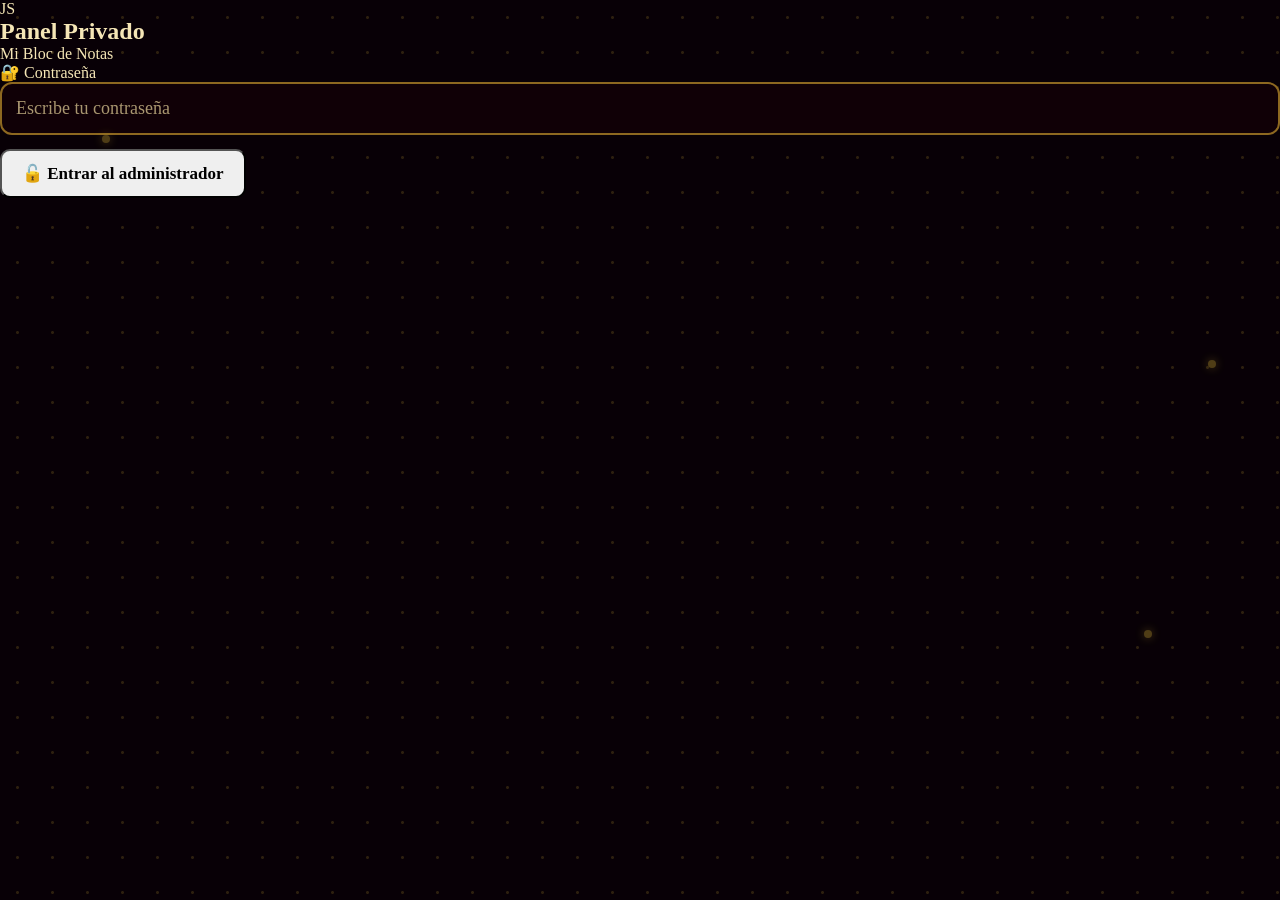
==== commit b0a9a7e1: "Update admin.html" ====
--- a/admin.html
+++ b/admin.html
@@ -1,702 +1,1201 @@
 <!DOCTYPE html>
 <html lang="es">
+
 <head>
+
     <meta charset="UTF-8">
 
-    <meta name="viewport"
-          content="width=device-width, initial-scale=1.0">
-
-    <meta name="theme-color" content="#16000b">
-
-    <title>Panel Administrador | Juan Sebastian López</title>
-
-    <link rel="stylesheet" href="estilo.css">
+    <meta
+        name="viewport"
+        content="width=device-width, initial-scale=1.0"
+    >
+
+    <meta
+        name="theme-color"
+        content="#240010"
+    >
+
+    <meta
+        name="description"
+        content="Panel privado de Mi Bloc de Notas"
+    >
+
+    <title>
+        Panel Privado | Juan Sebastian López
+    </title>
+
+    <link
+        rel="stylesheet"
+        href="estilo.css"
+    >
+
 </head>
 
-<body class="admin-body">
-
-    <div class="admin-container">
-
-        <header class="admin-header">
-
-            <div class="js-logo">
+<body class="admin-page">
+
+
+<!-- =================================
+     DECORACIÓN
+================================= -->
+
+<div class="decor decor1"></div>
+<div class="decor decor2"></div>
+<div class="decor decor3"></div>
+
+
+<!-- =================================
+     LOGIN
+================================= -->
+
+<section
+    id="loginScreen"
+    class="admin-login"
+>
+
+    <div class="login-logo">
+        JS
+    </div>
+
+    <h1>
+        Panel Privado
+    </h1>
+
+    <p>
+        Mi Bloc de Notas
+    </p>
+
+    <div class="login-box">
+
+        <label for="adminPassword">
+            🔐 Contraseña
+        </label>
+
+        <input
+            type="password"
+            id="adminPassword"
+            placeholder="Escribe tu contraseña"
+            autocomplete="current-password"
+        >
+
+        <button
+            class="admin-main-button"
+            onclick="loginAdmin()"
+        >
+            🔓 Entrar al administrador
+        </button>
+
+        <div
+            id="loginError"
+            class="login-error"
+        ></div>
+
+    </div>
+
+</section>
+
+
+<!-- =================================
+     ADMINISTRADOR
+================================= -->
+
+<main
+    id="adminPanel"
+    class="admin-content"
+    style="display:none;"
+>
+
+
+<!-- =================================
+     ENCABEZADO
+================================= -->
+
+<header class="admin-top">
+
+    <div class="admin-logo">
+        JS
+    </div>
+
+    <h1>
+        Panel Privado
+    </h1>
+
+    <p>
+        Administración de Mi Bloc de Notas
+    </p>
+
+    <button
+        class="logout-button"
+        onclick="logoutAdmin()"
+    >
+        🚪 Cerrar sesión
+    </button>
+
+</header>
+
+
+<!-- =================================
+     FOTO DE PERFIL
+================================= -->
+
+<section class="admin-card">
+
+    <h2>
+        🖼️ Foto de perfil
+    </h2>
+
+    <p>
+        Sube una fotografía desde tu celular
+        o computador y selecciona qué parte
+        quieres mostrar.
+    </p>
+
+
+    <div class="admin-profile-preview">
+
+        <div
+            id="adminProfilePreview"
+            class="admin-profile-circle"
+        >
+
+            <div class="profile-js-admin">
                 JS
             </div>
 
-            <div>
-                <h1>Panel de Administrador</h1>
-
-                <p>
-                    Juan Sebastian López
-                    <br>
-                    Sistemas y Tecnología
-                </p>
+        </div>
+
+    </div>
+
+
+    <div class="upload-area">
+
+        <label
+            for="profileUpload"
+            class="upload-button"
+        >
+            📷 Elegir foto
+        </label>
+
+        <input
+            type="file"
+            id="profileUpload"
+            accept="image/jpeg,image/jpg,image/png,image/webp"
+            hidden
+        >
+
+    </div>
+
+
+    <!-- EDITOR DE FOTO -->
+
+    <div
+        id="photoEditor"
+        class="photo-editor"
+        style="display:none;"
+    >
+
+        <h3>
+            ✂️ Ajustar fotografía
+        </h3>
+
+
+        <p>
+            Usa el zoom y mueve la imagen
+            para elegir la parte que quieres mostrar.
+        </p>
+
+
+        <div class="crop-container">
+
+            <img
+                id="cropImage"
+                src=""
+                alt="Vista previa"
+            >
+
+        </div>
+
+
+        <label for="zoomRange">
+            🔍 Tamaño de la foto
+        </label>
+
+        <input
+            type="range"
+            id="zoomRange"
+            min="100"
+            max="300"
+            value="100"
+            class="zoom-range"
+        >
+
+
+        <div class="photo-controls">
+
+            <button
+                type="button"
+                class="admin-action"
+                onclick="movePhoto('up')"
+            >
+                ⬆️
+            </button>
+
+            <button
+                type="button"
+                class="admin-action"
+                onclick="movePhoto('left')"
+            >
+                ⬅️
+            </button>
+
+            <button
+                type="button"
+                class="admin-action"
+                onclick="movePhoto('center')"
+            >
+                🎯
+            </button>
+
+            <button
+                type="button"
+                class="admin-action"
+                onclick="movePhoto('right')"
+            >
+                ➡️
+            </button>
+
+            <button
+                type="button"
+                class="admin-action"
+                onclick="movePhoto('down')"
+            >
+                ⬇️
+            </button>
+
+        </div>
+
+
+        <div class="photo-buttons">
+
+            <button
+                type="button"
+                class="save-photo-button"
+                onclick="saveProfilePhoto()"
+            >
+                💾 Guardar foto
+            </button>
+
+            <button
+                type="button"
+                class="cancel-photo-button"
+                onclick="cancelPhoto()"
+            >
+                ❌ Cancelar
+            </button>
+
+        </div>
+
+    </div>
+
+</section>
+
+
+<!-- =================================
+     INFORMACIÓN
+================================= -->
+
+<section class="admin-card">
+
+    <h2>
+        🔐 Privacidad
+    </h2>
+
+    <p>
+        Las notas de este Bloc se guardan
+        localmente en el navegador de este
+        dispositivo mediante almacenamiento
+        local.
+    </p>
+
+    <p class="privacy-warning">
+
+        ⚠️ No compartas este dispositivo
+        con personas en las que no confíes.
+
+    </p>
+
+</section>
+
+
+<!-- =================================
+     RESUMEN
+================================= -->
+
+<section class="admin-card">
+
+    <h2>
+        📊 Resumen
+    </h2>
+
+    <div class="admin-stats">
+
+        <div class="stat-box">
+
+            <strong id="totalNotes">
+                0
+            </strong>
+
+            <span>
+                Notas
+            </span>
+
+        </div>
+
+
+        <div class="stat-box">
+
+            <strong id="totalCharacters">
+                0
+            </strong>
+
+            <span>
+                Caracteres
+            </span>
+
+        </div>
+
+    </div>
+
+</section>
+
+
+<!-- =================================
+     ADMINISTRAR NOTAS
+================================= -->
+
+<section class="admin-card">
+
+    <h2>
+        📝 Administrar notas
+    </h2>
+
+    <div
+        id="adminNotesContainer"
+        class="admin-notes"
+    ></div>
+
+</section>
+
+
+<!-- =================================
+     PIE
+================================= -->
+
+<footer class="admin-footer">
+
+    © 2026 Juan Sebastian López |
+    Panel privado
+
+</footer>
+
+
+</main>
+
+
+<script>
+
+/* =========================================
+   CONTRASEÑA
+========================================= */
+
+const ADMIN_PASSWORD =
+    "JuanAdmin2026";
+
+
+/* =========================================
+   VARIABLES
+========================================= */
+
+let notes =
+    JSON.parse(
+        localStorage.getItem("misNotas")
+    ) || [];
+
+
+let profileImageData =
+    localStorage.getItem("perfilBloc") || "";
+
+
+let currentImage = null;
+
+
+let photoX = 0;
+
+let photoY = 0;
+
+let photoZoom = 100;
+
+
+/* =========================================
+   LOGIN
+========================================= */
+
+function loginAdmin() {
+
+    const password =
+        document
+            .getElementById("adminPassword")
+            .value;
+
+
+    const error =
+        document
+            .getElementById("loginError");
+
+
+    if (
+        password === ADMIN_PASSWORD
+    ) {
+
+        sessionStorage.setItem(
+            "adminLogged",
+            "true"
+        );
+
+
+        document
+            .getElementById("loginScreen")
+            .style.display = "none";
+
+
+        document
+            .getElementById("adminPanel")
+            .style.display = "block";
+
+
+        loadAdmin();
+
+    } else {
+
+        error.textContent =
+            "❌ Contraseña incorrecta.";
+
+    }
+
+}
+
+
+/* =========================================
+   ENTER PARA LOGIN
+========================================= */
+
+document
+    .getElementById("adminPassword")
+    .addEventListener(
+        "keydown",
+        function(event) {
+
+            if (
+                event.key === "Enter"
+            ) {
+
+                loginAdmin();
+
+            }
+
+        }
+    );
+
+
+/* =========================================
+   CERRAR SESIÓN
+========================================= */
+
+function logoutAdmin() {
+
+    sessionStorage.removeItem(
+        "adminLogged"
+    );
+
+
+    location.reload();
+
+}
+
+
+/* =========================================
+   VERIFICAR SESIÓN
+========================================= */
+
+function checkLogin() {
+
+    if (
+        sessionStorage.getItem(
+            "adminLogged"
+        ) === "true"
+    ) {
+
+        document
+            .getElementById("loginScreen")
+            .style.display = "none";
+
+
+        document
+            .getElementById("adminPanel")
+            .style.display = "block";
+
+
+        loadAdmin();
+
+    }
+
+}
+
+
+/* =========================================
+   CARGAR ADMIN
+========================================= */
+
+function loadAdmin() {
+
+    notes =
+        JSON.parse(
+            localStorage.getItem("misNotas")
+        ) || [];
+
+
+    profileImageData =
+        localStorage.getItem(
+            "perfilBloc"
+        ) || "";
+
+
+    showProfile();
+
+    showAdminNotes();
+
+    updateStats();
+
+}
+
+
+/* =========================================
+   MOSTRAR FOTO
+========================================= */
+
+function showProfile() {
+
+    const preview =
+        document
+            .getElementById(
+                "adminProfilePreview"
+            );
+
+
+    if (
+        profileImageData
+    ) {
+
+        preview.innerHTML = `
+
+            <img
+                src="${profileImageData}"
+                alt="Foto de perfil"
+            >
+
+        `;
+
+    } else {
+
+        preview.innerHTML = `
+
+            <div class="profile-js-admin">
+                JS
             </div>
 
-        </header>
-
-
-        <!-- PERFIL -->
-
-        <section class="admin-card">
-
-            <h2>📷 Foto de perfil</h2>
-
-            <p class="admin-description">
-                Selecciona una foto desde tu celular o computador.
-                Después podrás moverla y cambiar el zoom para que
-                la cara quede exactamente donde quieres.
-            </p>
-
-
-            <!-- BOTON SELECCIONAR -->
-
-            <label for="photoInput" class="gold-button">
-                📁 Seleccionar foto
-            </label>
-
-            <input
-                type="file"
-                id="photoInput"
-                accept="image/jpeg,image/jpg,image/png"
-                hidden
-            >
-
-
-            <!-- EDITOR -->
-
-            <div id="editorArea" class="editor-area">
-
-                <div class="crop-container">
-
-                    <canvas
-                        id="cropCanvas"
-                        width="400"
-                        height="400">
-                    </canvas>
-
-                    <div class="crop-circle"></div>
-
-                </div>
-
-
-                <div class="controls">
-
-                    <div class="control-group">
-
-                        <label for="zoom">
-                            🔍 Zoom
-                        </label>
-
-                        <input
-                            type="range"
-                            id="zoom"
-                            min="0.5"
-                            max="3"
-                            step="0.01"
-                            value="1"
-                        >
-
-                    </div>
-
-
-                    <div class="control-group">
-
-                        <label for="positionX">
-                            ↔️ Mover horizontalmente
-                        </label>
-
-                        <input
-                            type="range"
-                            id="positionX"
-                            min="-200"
-                            max="200"
-                            value="0"
-                        >
-
-                    </div>
-
-
-                    <div class="control-group">
-
-                        <label for="positionY">
-                            ↕️ Mover verticalmente
-                        </label>
-
-                        <input
-                            type="range"
-                            id="positionY"
-                            min="-200"
-                            max="200"
-                            value="0"
-                        >
-
-                    </div>
-
-                </div>
-
-
-                <div class="button-area">
-
-                    <button
-                        type="button"
-                        id="resetButton"
-                        class="secondary-button">
-
-                        ↺ Restablecer
-
-                    </button>
-
-
-                    <button
-                        type="button"
-                        id="downloadButton"
-                        class="gold-button">
-
-                        💾 Descargar logotipe.jpg
-
-                    </button>
-
-                </div>
-
-
-                <p class="save-info">
-
-                    Después de descargar la imagen,
-                    súbela a tu repositorio de GitHub y
-                    reemplaza la imagen anterior llamada
-                    <strong>logotipe.jpg</strong>.
-
-                </p>
-
-            </div>
-
-        </section>
-
-
-        <!-- VISTA PREVIA -->
-
-        <section class="admin-card">
-
-            <h2>👤 Vista previa</h2>
-
-            <div class="profile-preview">
-
-                <img
-                    id="previewImage"
-                    src="logotipe.jpg"
-                    alt="Foto de perfil"
-                    onerror="this.style.display='none'; document.getElementById('noPhoto').style.display='flex';"
-                >
-
-                <div
-                    id="noPhoto"
-                    class="no-photo"
-                    style="display:none;">
-
-                    📷
-
-                </div>
-
-            </div>
-
-            <p class="preview-text">
-                Así aparecerá tu foto en la página principal.
-            </p>
-
-        </section>
-
-
-        <!-- INFORMACION -->
-
-        <section class="admin-card">
-
-            <h2>⚠️ Cómo guardar la foto definitivamente</h2>
-
-            <div class="instructions">
-
-                <p>
-                    <strong>1.</strong>
-                    Selecciona tu foto.
-                </p>
-
-                <p>
-                    <strong>2.</strong>
-                    Ajusta el zoom.
-                </p>
-
-                <p>
-                    <strong>3.</strong>
-                    Mueve la foto hasta que la cara quede bien.
-                </p>
-
-                <p>
-                    <strong>4.</strong>
-                    Pulsa
-                    <strong>“Descargar logotipe.jpg”</strong>.
-                </p>
-
-                <p>
-                    <strong>5.</strong>
-                    Ve a tu repositorio de GitHub.
-                </p>
-
-                <p>
-                    <strong>6.</strong>
-                    Elimina o reemplaza el archivo
-                    <strong>logotipe.jpg</strong>.
-                </p>
-
-                <p>
-                    <strong>7.</strong>
-                    Sube la nueva imagen descargada.
-                </p>
-
-                <p>
-                    <strong>8.</strong>
-                    Espera unos minutos y actualiza tu página.
-                </p>
-
-            </div>
-
-        </section>
-
-
-        <footer class="admin-footer">
-
-            © 2026 Juan Sebastian López |
-            Técnico en Sistemas
-
-        </footer>
-
-    </div>
-
-
-<script>
-
-const photoInput =
-    document.getElementById("photoInput");
-
-const canvas =
-    document.getElementById("cropCanvas");
-
-const ctx =
-    canvas.getContext("2d");
-
-const zoomInput =
-    document.getElementById("zoom");
-
-const positionXInput =
-    document.getElementById("positionX");
-
-const positionYInput =
-    document.getElementById("positionY");
-
-const resetButton =
-    document.getElementById("resetButton");
-
-const downloadButton =
-    document.getElementById("downloadButton");
-
-const previewImage =
-    document.getElementById("previewImage");
-
-const editorArea =
-    document.getElementById("editorArea");
-
-
-let image = new Image();
-
-let imageLoaded = false;
-
-
-/* =========================
+        `;
+
+    }
+
+}
+
+
+/* =========================================
    SELECCIONAR FOTO
-========================= */
-
-photoInput.addEventListener("change", function(event) {
-
-    const file = event.target.files[0];
-
-    if (!file) {
+========================================= */
+
+document
+    .getElementById("profileUpload")
+    .addEventListener(
+        "change",
+        function(event) {
+
+            const file =
+                event.target.files[0];
+
+
+            if (!file) {
+
+                return;
+
+            }
+
+
+            if (
+                !file.type.startsWith("image/")
+            ) {
+
+                alert(
+                    "Selecciona una imagen."
+                );
+
+                return;
+
+            }
+
+
+            const reader =
+                new FileReader();
+
+
+            reader.onload =
+                function(e) {
+
+                    currentImage =
+                        e.target.result;
+
+
+                    photoX = 0;
+
+                    photoY = 0;
+
+                    photoZoom = 100;
+
+
+                    document
+                        .getElementById(
+                            "cropImage"
+                        )
+                        .src =
+                        currentImage;
+
+
+                    document
+                        .getElementById(
+                            "zoomRange"
+                        )
+                        .value =
+                        100;
+
+
+                    document
+                        .getElementById(
+                            "photoEditor"
+                        )
+                        .style.display =
+                        "block";
+
+
+                    updateCrop();
+
+                };
+
+
+            reader.readAsDataURL(file);
+
+        }
+    );
+
+
+/* =========================================
+   ACTUALIZAR RECORTE
+========================================= */
+
+function updateCrop() {
+
+    const image =
+        document
+            .getElementById(
+                "cropImage"
+            );
+
+
+    image.style.transform =
+        `
+        translate(
+            ${photoX}px,
+            ${photoY}px
+        )
+        scale(
+            ${photoZoom / 100}
+        )
+        `;
+
+}
+
+
+/* =========================================
+   ZOOM
+========================================= */
+
+document
+    .getElementById("zoomRange")
+    .addEventListener(
+        "input",
+        function() {
+
+            photoZoom =
+                Number(this.value);
+
+
+            updateCrop();
+
+        }
+    );
+
+
+/* =========================================
+   MOVER FOTO
+========================================= */
+
+function movePhoto(direction) {
+
+    const step = 15;
+
+
+    if (
+        direction === "up"
+    ) {
+
+        photoY -= step;
+
+    }
+
+
+    if (
+        direction === "down"
+    ) {
+
+        photoY += step;
+
+    }
+
+
+    if (
+        direction === "left"
+    ) {
+
+        photoX -= step;
+
+    }
+
+
+    if (
+        direction === "right"
+    ) {
+
+        photoX += step;
+
+    }
+
+
+    if (
+        direction === "center"
+    ) {
+
+        photoX = 0;
+
+        photoY = 0;
+
+        photoZoom = 100;
+
+        document
+            .getElementById(
+                "zoomRange"
+            )
+            .value =
+            100;
+
+    }
+
+
+    updateCrop();
+
+}
+
+
+/* =========================================
+   GUARDAR FOTO
+========================================= */
+
+function saveProfilePhoto() {
+
+    const image =
+        document
+            .getElementById(
+                "cropImage"
+            );
+
+
+    if (
+        !image.src
+    ) {
+
+        alert(
+            "Primero selecciona una foto."
+        );
+
         return;
+
     }
 
 
-    if (!file.type.startsWith("image/")) {
-
-        alert("Selecciona una imagen válida.");
-
-        return;
-    }
-
-
-    const reader = new FileReader();
-
-
-    reader.onload = function(e) {
-
-        image = new Image();
-
-        image.onload = function() {
-
-            imageLoaded = true;
-
-            resetEditor();
-
-            editorArea.style.display = "block";
-
-            drawImage();
-
-        };
-
-
-        image.src = e.target.result;
-
-    };
-
-
-    reader.readAsDataURL(file);
-
-});
-
-
-/* =========================
-   DIBUJAR FOTO
-========================= */
-
-function drawImage() {
-
-    if (!imageLoaded) {
-        return;
-    }
-
-
-    ctx.clearRect(
-        0,
-        0,
-        canvas.width,
-        canvas.height
-    );
-
-
-    /*
-       FONDO
-    */
-
-    ctx.fillStyle = "#100006";
+    const canvas =
+        document.createElement(
+            "canvas"
+        );
+
+
+    const size = 700;
+
+
+    canvas.width = size;
+
+    canvas.height = size;
+
+
+    const ctx =
+        canvas.getContext("2d");
+
+
+    ctx.fillStyle =
+        "#100006";
+
 
     ctx.fillRect(
         0,
         0,
-        canvas.width,
-        canvas.height
+        size,
+        size
     );
 
 
-    /*
-       CALCULAR ESCALA
-    */
-
-    const scale =
-        Math.max(
-            canvas.width / image.width,
-            canvas.height / image.height
+    const img =
+        new Image();
+
+
+    img.onload =
+        function() {
+
+            const scale =
+                Math.max(
+                    size / img.width,
+                    size / img.height
+                );
+
+
+            const width =
+                img.width * scale;
+
+
+            const height =
+                img.height * scale;
+
+
+            const x =
+                (size - width) / 2;
+
+
+            const y =
+                (size - height) / 2;
+
+
+            ctx.save();
+
+
+            ctx.beginPath();
+
+
+            ctx.arc(
+                size / 2,
+                size / 2,
+                size / 2,
+                0,
+                Math.PI * 2
+            );
+
+
+            ctx.clip();
+
+
+            ctx.drawImage(
+                img,
+                x + photoX,
+                y + photoY,
+                width * (photoZoom / 100),
+                height * (photoZoom / 100)
+            );
+
+
+            ctx.restore();
+
+
+            const finalImage =
+                canvas.toDataURL(
+                    "image/jpeg",
+                    0.90
+                );
+
+
+            localStorage.setItem(
+                "perfilBloc",
+                finalImage
+            );
+
+
+            profileImageData =
+                finalImage;
+
+
+            showProfile();
+
+
+            document
+                .getElementById(
+                    "photoEditor"
+                )
+                .style.display =
+                "none";
+
+
+            alert(
+                "✅ Foto guardada correctamente."
+            );
+
+        };
+
+
+    img.src =
+        currentImage;
+
+}
+
+
+/* =========================================
+   CANCELAR FOTO
+========================================= */
+
+function cancelPhoto() {
+
+    currentImage = null;
+
+
+    document
+        .getElementById(
+            "profileUpload"
+        )
+        .value = "";
+
+
+    document
+        .getElementById(
+            "photoEditor"
+        )
+        .style.display =
+        "none";
+
+}
+
+
+/* =========================================
+   MOSTRAR NOTAS
+========================================= */
+
+function showAdminNotes() {
+
+    const container =
+        document
+            .getElementById(
+                "adminNotesContainer"
+            );
+
+
+    container.innerHTML = "";
+
+
+    if (
+        notes.length === 0
+    ) {
+
+        container.innerHTML = `
+
+            <div class="empty">
+                📭 No hay notas guardadas.
+            </div>
+
+        `;
+
+        return;
+
+    }
+
+
+    notes.forEach(
+        function(note) {
+
+            const card =
+                document.createElement(
+                    "div"
+                );
+
+
+            card.className =
+                "admin-note";
+
+
+            card.innerHTML = `
+
+                <h3>
+                    ${escapeHTML(note.title)}
+                </h3>
+
+                <small>
+                    ${escapeHTML(note.date)}
+                </small>
+
+                <p>
+                    ${escapeHTML(note.text)}
+                </p>
+
+                <button
+                    class="delete-admin"
+                    onclick="deleteAdminNote(${note.id})"
+                >
+                    🗑️ Eliminar nota
+                </button>
+
+            `;
+
+
+            container.appendChild(
+                card
+            );
+
+        }
+    );
+
+}
+
+
+/* =========================================
+   ELIMINAR NOTA
+========================================= */
+
+function deleteAdminNote(id) {
+
+    if (
+        !confirm(
+            "¿Seguro que quieres eliminar esta nota?"
+        )
+    ) {
+
+        return;
+
+    }
+
+
+    notes =
+        notes.filter(
+            function(note) {
+
+                return note.id !== id;
+
+            }
         );
 
 
-    const zoom =
-        parseFloat(zoomInput.value);
-
-
-    const finalScale =
-        scale * zoom;
-
-
-    const width =
-        image.width * finalScale;
-
-
-    const height =
-        image.height * finalScale;
-
-
-    /*
-       POSICION
-    */
-
-    const x =
-        (canvas.width - width) / 2 +
-        parseFloat(positionXInput.value);
-
-
-    const y =
-        (canvas.height - height) / 2 +
-        parseFloat(positionYInput.value);
-
-
-    /*
-       DIBUJAR
-    */
-
-    ctx.drawImage(
-        image,
-        x,
-        y,
-        width,
-        height
+    localStorage.setItem(
+        "misNotas",
+        JSON.stringify(notes)
     );
 
+
+    showAdminNotes();
+
+    updateStats();
+
 }
 
 
-/* =========================
-   CONTROLES
-========================= */
-
-zoomInput.addEventListener(
-    "input",
-    drawImage
-);
-
-
-positionXInput.addEventListener(
-    "input",
-    drawImage
-);
-
-
-positionYInput.addEventListener(
-    "input",
-    drawImage
-);
-
-
-/* =========================
-   RESTABLECER
-========================= */
-
-function resetEditor() {
-
-    zoomInput.value = "1";
-
-    positionXInput.value = "0";
-
-    positionYInput.value = "0";
-
-    drawImage();
+/* =========================================
+   ESTADÍSTICAS
+========================================= */
+
+function updateStats() {
+
+    const total =
+        notes.length;
+
+
+    const characters =
+        notes.reduce(
+            function(total, note) {
+
+                return total +
+                    note.title.length +
+                    note.text.length;
+
+            },
+            0
+        );
+
+
+    document
+        .getElementById(
+            "totalNotes"
+        )
+        .textContent =
+        total;
+
+
+    document
+        .getElementById(
+            "totalCharacters"
+        )
+        .textContent =
+        characters;
 
 }
 
 
-resetButton.addEventListener(
-    "click",
-    resetEditor
-);
-
-
-/* =========================
-   DESCARGAR
-========================= */
-
-downloadButton.addEventListener(
-    "click",
-    function() {
-
-        if (!imageLoaded) {
-
-            alert(
-                "Primero selecciona una foto."
-            );
-
-            return;
-        }
-
-
-        /*
-           CANVAS FINAL
-        */
-
-        const finalCanvas =
-            document.createElement("canvas");
-
-
-        finalCanvas.width = 800;
-
-        finalCanvas.height = 800;
-
-
-        const finalCtx =
-            finalCanvas.getContext("2d");
-
-
-        /*
-           FONDO
-        */
-
-        finalCtx.fillStyle = "#100006";
-
-        finalCtx.fillRect(
-            0,
-            0,
-            800,
-            800
+/* =========================================
+   SEGURIDAD DE TEXTO
+========================================= */
+
+function escapeHTML(text) {
+
+    const div =
+        document.createElement(
+            "div"
         );
 
 
-        /*
-           ESCALA
-        */
-
-        const scale =
-            Math.max(
-                800 / image.width,
-                800 / image.height
-            );
-
-
-        const zoom =
-            parseFloat(
-                zoomInput.value
-            );
-
-
-        const finalScale =
-            scale * zoom;
-
-
-        const width =
-            image.width * finalScale;
-
-
-        const height =
-            image.height * finalScale;
-
-
-        const x =
-            (800 - width) / 2 +
-            parseFloat(
-                positionXInput.value
-            ) * 2;
-
-
-        const y =
-            (800 - height) / 2 +
-            parseFloat(
-                positionYInput.value
-            ) * 2;
-
-
-        /*
-           RECORTE CIRCULAR
-        */
-
-        finalCtx.save();
-
-        finalCtx.beginPath();
-
-        finalCtx.arc(
-            400,
-            400,
-            390,
-            0,
-            Math.PI * 2
-        );
-
-        finalCtx.closePath();
-
-        finalCtx.clip();
-
-
-        finalCtx.drawImage(
-            image,
-            x,
-            y,
-            width,
-            height
-        );
-
-
-        finalCtx.restore();
-
-
-        /*
-           BORDE DORADO
-        */
-
-        finalCtx.beginPath();
-
-        finalCtx.arc(
-            400,
-            400,
-            390,
-            0,
-            Math.PI * 2
-        );
-
-        finalCtx.strokeStyle =
-            "#d4af37";
-
-        finalCtx.lineWidth =
-            20;
-
-        finalCtx.stroke();
-
-
-        /*
-           CREAR JPG
-        */
-
-        finalCanvas.toBlob(
-            function(blob) {
-
-                const url =
-                    URL.createObjectURL(blob);
-
-
-                const link =
-                    document.createElement("a");
-
-
-                link.href = url;
-
-                link.download =
-                    "logotipe.jpg";
-
-
-                document.body.appendChild(link);
-
-                link.click();
-
-                document.body.removeChild(link);
-
-                URL.revokeObjectURL(url);
-
-
-                /*
-                   VISTA PREVIA
-                */
-
-                previewImage.src =
-                    url;
-
-                previewImage.style.display =
-                    "block";
-
-                document.getElementById(
-                    "noPhoto"
-                ).style.display =
-                    "none";
-
-            },
-            "image/jpeg",
-            0.95
-        );
-
-    }
-);
+    div.textContent =
+        text;
+
+
+    return div.innerHTML;
+
+}
+
+
+/* =========================================
+   INICIAR
+========================================= */
+
+checkLogin();
 
 </script>
 
 </body>
+
 </html>
--- a/estilo.css
+++ b/estilo.css
@@ -1,5 +1,7 @@
 * {
     box-sizing: border-box;
+    margin: 0;
+    padding: 0;
 }
 
 html {
@@ -7,106 +9,721 @@
 }
 
 body {
-    margin: 0;
     min-height: 100vh;
-
-    font-family: Arial, Helvetica, sans-serif;
-
-    color: #ffffff;
-
-    background-color: #4b071b;
+    font-family: "Times New Roman", serif;
+    color: #f5e6b6;
+    background-color: #080006;
 
     background-image:
         radial-gradient(
             circle,
-            rgba(255, 215, 120, 0.38) 1px,
-            transparent 1.5px
-        );
-
-    background-size: 28px 28px;
-}
-
-
-/* ==============================
-   ENCABEZADO
-============================== */
-
-header {
+            rgba(212, 175, 55, 0.18) 1px,
+            transparent 2px
+        );
+
+    background-size: 35px 35px;
+}
+
+/* ================================
+   DECORACION
+================================ */
+
+.decor {
+    position: fixed;
+    width: 8px;
+    height: 8px;
+    border-radius: 50%;
+    background: #d4af37;
+    opacity: 0.35;
+    box-shadow: 0 0 10px #d4af37;
+    pointer-events: none;
+}
+
+.decor1 {
+    top: 15%;
+    left: 8%;
+}
+
+.decor2 {
+    top: 70%;
+    right: 10%;
+}
+
+.decor3 {
+    top: 40%;
+    right: 5%;
+}
+
+/* ================================
+   CABECERA
+================================ */
+
+.top {
+    width: 94%;
+    max-width: 900px;
+    margin: 25px auto;
+    padding: 30px 20px;
+    text-align: center;
+
+    border: 2px solid #d4af37;
+    border-radius: 22px;
+
+    background:
+        linear-gradient(
+            145deg,
+            #330018,
+            #18000d,
+            #420020
+        );
+
+    box-shadow:
+        0 0 25px rgba(212, 175, 55, 0.18);
+}
+
+/* ================================
+   FOTO DE PERFIL
+================================ */
+
+.profile {
+    width: 170px;
+    height: 170px;
+    margin: 0 auto;
+
+    border-radius: 50%;
+    overflow: hidden;
+
+    border: 5px solid #d4af37;
+
+    background: #100006;
+
+    box-shadow:
+        0 0 25px rgba(212, 175, 55, 0.30);
+}
+
+.profile img {
     width: 100%;
-
-    text-align: center;
-
-    padding: 25px 15px;
-
+    height: 100%;
+    display: block;
+
+    object-fit: cover;
+}
+
+/* ================================
+   LOGO
+================================ */
+
+.initials {
+    margin: 15px auto 5px;
+
+    font-family: cursive;
+    font-size: 30px;
+
+    color: #d4af37;
+}
+
+.top h1 {
+    color: #d4af37;
+
+    font-size:
+        clamp(28px, 6vw, 45px);
+
+    margin-top: 5px;
+}
+
+.subtitle {
+    color: #f4d77d;
+
+    font-size:
+        clamp(21px, 4vw, 30px);
+
+    font-weight: bold;
+
+    margin-top: 8px;
+}
+
+.welcome {
+    max-width: 700px;
+
+    margin: 15px auto 0;
+
+    line-height: 1.6;
+
+    font-size: 18px;
+}
+
+/* ================================
+   CONTENEDOR PRINCIPAL
+================================ */
+
+.main-container {
+    width: 94%;
+    max-width: 900px;
+
+    margin: auto;
+}
+
+/* ================================
+   PANELES
+================================ */
+
+.note-panel,
+.search-panel,
+.ai-panel,
+.info-panel {
+    margin-bottom: 25px;
+
+    padding: 25px;
+
+    border-radius: 18px;
+
+    border: 2px solid #d4af37;
+
+    background:
+        linear-gradient(
+            145deg,
+            rgba(72, 0, 34, 0.96),
+            rgba(25, 0, 13, 0.98)
+        );
+
+    box-shadow:
+        0 0 18px rgba(212, 175, 55, 0.12);
+}
+
+.note-panel h2,
+.ai-panel h2,
+.info-panel h2 {
+    color: #d4af37;
+
+    text-align: center;
+
+    margin-bottom: 18px;
+
+    font-size: 27px;
+}
+
+/* ================================
+   INPUTS
+================================ */
+
+input,
+textarea {
+    width: 100%;
+
+    border: 2px solid #8d6820;
+
+    border-radius: 12px;
+
+    background: #100006;
+
+    color: #f8e8b7;
+
+    padding: 14px;
+
+    font-family: "Times New Roman", serif;
+
+    font-size: 18px;
+
+    outline: none;
+
+    margin-bottom: 14px;
+}
+
+input::placeholder,
+textarea::placeholder {
+    color: #a99670;
+}
+
+input:focus,
+textarea:focus {
+    border-color: #d4af37;
+
+    box-shadow:
+        0 0 10px rgba(212, 175, 55, 0.15);
+}
+
+textarea {
+    min-height: 180px;
+
+    resize: vertical;
+}
+
+/* ================================
+   BOTONES
+================================ */
+
+.note-buttons {
+    display: flex;
+
+    gap: 12px;
+
+    flex-wrap: wrap;
+}
+
+button {
+    font-family: "Times New Roman", serif;
+
+    font-size: 17px;
+
+    font-weight: bold;
+
+    cursor: pointer;
+
+    border-radius: 10px;
+
+    padding: 12px 20px;
+
+    transition: 0.2s;
+}
+
+button:hover {
+    transform: translateY(-2px);
+}
+
+.gold-btn {
     background:
         linear-gradient(
             135deg,
-            #a0153b,
-            #520018,
-            #8d1235
-        );
-
-    border-bottom: 2px solid #e7bd57;
+            #f3d56c,
+            #d4af37,
+            #a77c13
+        );
+
+    color: #170009;
+
+    border: 2px solid #f6e193;
+
+    flex: 1;
+}
+
+.dark-btn {
+    background: #270011;
+
+    color: #f2d97d;
+
+    border: 2px solid #d4af37;
+
+    flex: 1;
+}
+
+.admin-btn {
+    width: 100%;
+
+    background: #1b000d;
+
+    color: #d4af37;
+
+    border: 2px solid #d4af37;
+
+    margin-top: 20px;
+}
+
+/* ================================
+   BUSCADOR
+================================ */
+
+.search-panel {
+    padding: 15px;
+}
+
+.search-panel input {
+    margin: 0;
+}
+
+/* ================================
+   TITULO DE SECCION
+================================ */
+
+.section-title {
+    text-align: center;
+
+    color: #d4af37;
+
+    font-size: 30px;
+
+    margin-bottom: 18px;
+}
+
+/* ================================
+   CONTENEDOR DE NOTAS
+================================ */
+
+#notesContainer {
+    display: grid;
+
+    gap: 18px;
+}
+
+/* ================================
+   TARJETA DE NOTA
+================================ */
+
+.note-card {
+    padding: 22px;
+
+    border-radius: 16px;
+
+    border: 2px solid #d4af37;
+
+    background:
+        linear-gradient(
+            145deg,
+            #420020,
+            #1e000e
+        );
 
     box-shadow:
-        0 5px 25px rgba(0, 0, 0, 0.50);
-}
-
-
-/* ==============================
-   FOTO DE PERFIL
-============================== */
-
-.foto-perfil {
-
-    width: 180px;
-    height: 180px;
-
-    margin: 0 auto 30px;
-
-    overflow: hidden;
-
-    border: 4px solid #ffd978;
-
-    border-radius: 50%;
-
-    background: #30000f;
-
-    box-shadow:
-        0 0 20px rgba(255, 217, 120, 0.65),
-        0 0 45px rgba(180, 0, 50, 0.50);
-
+        0 0 15px rgba(212, 175, 55, 0.10);
+}
+
+.note-card h3 {
+    color: #d4af37;
+
+    font-size: 25px;
+
+    margin-bottom: 5px;
+}
+
+.note-card small {
+    color: #bda968;
+
+    display: block;
+
+    margin-bottom: 15px;
+}
+
+.note-card p {
+    white-space: pre-wrap;
+
+    line-height: 1.6;
+
+    font-size: 18px;
+
+    color: #f7e8ba;
+
+    margin-bottom: 18px;
+}
+
+/* ================================
+   BOTONES DE NOTA
+================================ */
+
+.card-buttons {
+    display: flex;
+
+    gap: 10px;
+
+    flex-wrap: wrap;
+}
+
+.edit-btn {
+    background: #5b092f;
+
+    color: #f2d77c;
+
+    border: 1px solid #d4af37;
+}
+
+.delete-btn {
+    background: #22000d;
+
+    color: #ffb5b5;
+
+    border: 1px solid #a93636;
+}
+
+/* ================================
+   SIN NOTAS
+================================ */
+
+.empty {
+    text-align: center;
+
+    padding: 40px 20px;
+
+    border: 1px dashed #d4af37;
+
+    border-radius: 15px;
+
+    color: #d4af37;
+
+    font-size: 20px;
+}
+
+/* ================================
+   ASISTENTE IA
+================================ */
+
+.ai-panel {
+    margin-top: 35px;
+}
+
+.ai-icon {
+    text-align: center;
+
+    font-size: 50px;
+
+    margin-bottom: 5px;
+}
+
+.ai-panel p {
+    text-align: center;
+
+    margin-bottom: 18px;
+
+    font-size: 17px;
+}
+
+.ai-response {
+    margin-top: 20px;
+
+    padding: 18px;
+
+    min-height: 50px;
+
+    border-radius: 12px;
+
+    border: 1px solid #d4af37;
+
+    background: #100006;
+
+    color: #f5e5b3;
+
+    line-height: 1.6;
+}
+
+/* ================================
+   INFORMACION
+================================ */
+
+.info-panel {
+    text-align: center;
+}
+
+.info-panel p {
+    font-size: 17px;
+
+    line-height: 1.6;
+}
+
+/* ================================
+   FOOTER
+================================ */
+
+footer {
+    width: 94%;
+
+    max-width: 900px;
+
+    margin: 30px auto;
+
+    padding: 20px;
+
+    text-align: center;
+
+    color: #d4af37;
+
+    border-top:
+        1px solid rgba(212, 175, 55, 0.4);
+}
+
+/* ================================
+   ADMINISTRADOR
+================================ */
+
+.admin-photo {
+    width: 100%;
+
+    max-width: 500px;
+
+    display: block;
+
+    margin: 20px auto;
+}
+
+/* ================================
+   CELULAR
+================================ */
+
+@media (max-width: 600px) {
+
+    .top {
+        margin-top: 12px;
+
+        padding: 22px 14px;
+    }
+
+    .profile {
+        width: 140px;
+
+        height: 140px;
+    }
+
+    .welcome {
+        font-size: 16px;
+    }
+
+    .note-panel,
+    .ai-panel,
+    .info-panel {
+        padding: 18px 13px;
+    }
+
+    input,
+    textarea {
+        font-size: 17px;
+    }
+
+    .note-buttons,
+    .card-buttons {
+        flex-direction: column;
+    }
+
+    .note-buttons button,
+    .card-buttons button {
+        width: 100%;
+    }
+
+    .note-card h3 {
+        font-size: 22px;
+    }
+
+    .note-card p {
+        font-size: 17px;
+    }
+
+}
+
+/* =====================================
+   FOTO JS CUANDO NO HAY FOTO
+===================================== */
+
+.profile {
     position: relative;
 }
 
-
-/* FOTO */
-
-.foto-perfil img {
-
+.profile-js {
     width: 100%;
     height: 100%;
 
-    display: block;
-
-    object-fit: cover;
-
-    object-position: 50% 20%;
-
-    transform: scale(1.15);
-
-}
-
-
-/* SI LA FOTO NO CARGA */
-
-.foto-perfil.foto-error::after {
-
-    content: "📷";
-
-    position: absolute;
-
-    inset: 0;
+    align-items: center;
+    justify-content: center;
+
+    background:
+        radial-gradient(
+            circle,
+            #500025,
+            #18000d
+        );
+
+    color: #d4af37;
+
+    font-family: cursive;
+
+    font-size: 65px;
+
+    font-weight: bold;
+
+    text-shadow:
+        0 0 8px rgba(212,175,55,.6);
+
+    letter-spacing: -8px;
+}
+
+
+/* =====================================
+   PRIVACIDAD DEL ASISTENTE
+===================================== */
+
+.privacy-text {
+    color: #f0d98a;
+
+    border: 1px solid
+        rgba(212,175,55,.45);
+
+    border-radius: 12px;
+
+    padding: 15px;
+
+    background:
+        rgba(0,0,0,.20);
+
+    line-height: 1.6;
+
+    text-align: center;
+}
+
+
+/* =====================================
+   PANEL ADMINISTRADOR
+===================================== */
+
+.admin-page {
+    min-height: 100vh;
+}
+
+
+/* Encabezado especial del administrador */
+
+.admin-top {
+    position: relative;
+
+    width: 94%;
+
+    max-width: 950px;
+
+    margin: 25px auto;
+
+    padding: 35px 20px;
+
+    text-align: center;
+
+    border: 2px solid #d4af37;
+
+    border-radius: 25px;
+
+    background:
+        linear-gradient(
+            135deg,
+            #520026,
+            #260012,
+            #4b0025
+        );
+
+    box-shadow:
+        0 0 30px
+        rgba(212,175,55,.25);
+}
+
+
+.admin-top h1 {
+    color: #d4af37;
+
+    font-size:
+        clamp(28px, 6vw, 44px);
+
+    margin-top: 15px;
+}
+
+
+.admin-top p {
+    color: #f5df9c;
+
+    font-size: 19px;
+
+    margin-top: 8px;
+}
+
+
+/* Icono JS del administrador */
+
+.admin-logo {
+    width: 100px;
+
+    height: 100px;
+
+    margin: auto;
+
+    border-radius: 50%;
 
     display: flex;
 
@@ -114,545 +731,172 @@
 
     justify-content: center;
 
-    font-size: 55px;
-
-    color: #ffd978;
-
-}
-
-
-/* ==============================
-   TEXTOS
-============================== */
-
-header h1 {
-
-    margin: 5px 0;
-
-    color: #ffd978;
-
-    font-size: clamp(
-        27px,
-        5vw,
-        44px
-    );
+    background:
+        radial-gradient(
+            circle,
+            #5b002c,
+            #18000d
+        );
+
+    border: 4px solid #d4af37;
+
+    color: #d4af37;
+
+    font-family: cursive;
+
+    font-size: 42px;
+
+    font-weight: bold;
+
+    box-shadow:
+        0 0 25px
+        rgba(212,175,55,.30);
 
     text-shadow:
-        0 0 12px rgba(
-            255,
-            217,
-            120,
-            0.25
-        );
-}
-
-
-header p {
-
-    margin: 8px 0 0;
-
-    color: #ffffff;
-
-    font-size: 16px;
-
-    line-height: 1.5;
-}
-
-
-/* ==============================
-   CONTENEDOR
-============================== */
-
-.contenedor {
-
-    width: 92%;
-
-    max-width: 1100px;
-
-    margin: 30px auto;
-}
-
-
-/* ==============================
-   CAJAS
-============================== */
-
-.caja {
+        0 0 10px
+        rgba(212,175,55,.5);
+}
+
+
+/* Tarjetas del administrador */
+
+.admin-card {
+    width: 94%;
+
+    max-width: 950px;
+
+    margin: 20px auto;
+
+    padding: 25px;
+
+    border-radius: 20px;
+
+    border: 2px solid #d4af37;
 
     background:
         linear-gradient(
             145deg,
-            rgba(125, 15, 50, 0.97),
-            rgba(60, 4, 22, 0.97)
-        );
-
-    border: 1px solid #e7bd57;
-
-    border-radius: 20px;
-
-    padding: 24px;
-
-    margin-bottom: 25px;
+            #430020,
+            #21000f
+        );
 
     box-shadow:
-        0 12px 35px rgba(
-            0,
-            0,
-            0,
-            0.42
-        );
-}
-
-
-.caja h2 {
-
-    margin-top: 0;
-
-    color: #ffd978;
-
-    font-size: clamp(
-        21px,
-        4vw,
-        28px
-    );
-}
-
-
-.caja p {
+        0 0 20px
+        rgba(212,175,55,.16);
+}
+
+
+.admin-card h2 {
+    text-align: center;
+
+    color: #d4af37;
+
+    font-size: 28px;
+
+    margin-bottom: 15px;
+}
+
+
+.admin-card p {
+    text-align: center;
+
+    color: #f4e4ae;
 
     line-height: 1.6;
-}
-
-
-/* ==============================
-   CAMPOS
-============================== */
-
-input,
-textarea {
-
-    width: 100%;
-
-    background:
-        rgba(
-            15,
-            0,
-            6,
-            0.60
-        );
-
-    color: #ffffff;
-
-    border: 1px solid #e7bd57;
-
-    border-radius: 12px;
-
-    padding: 15px;
-
-    margin-top: 10px;
-
-    margin-bottom: 15px;
-
-    font-family:
-        Arial,
-        Helvetica,
-        sans-serif;
-
-    font-size: 16px;
-
-    outline: none;
-
-    transition: 0.2s;
-}
-
-
-input::placeholder,
-textarea::placeholder {
-
-    color:
-        rgba(
-            255,
-            255,
-            255,
-            0.65
-        );
-}
-
-
-input:focus,
-textarea:focus {
-
-    border-color: #fff1b0;
-
-    box-shadow:
-        0 0 16px
-        rgba(
-            255,
-            217,
-            120,
-            0.30
-        );
-}
-
-
-textarea {
-
-    min-height: 180px;
-
-    resize: vertical;
-}
-
-
-/* ==============================
-   BOTONES
-============================== */
-
-button {
-
-    border: none;
-
-    border-radius: 12px;
-
-    padding: 14px 20px;
-
-    margin: 4px;
-
-    font-size: 15px;
-
-    font-weight: bold;
-
-    cursor: pointer;
-
-    background:
-        linear-gradient(
-            135deg,
-            #ffe28a,
-            #c8942f
-        );
-
-    color: #3b0616;
-
-    box-shadow:
-        0 5px 12px
-        rgba(
-            0,
-            0,
-            0,
-            0.25
-        );
-
-    transition:
-        transform 0.2s,
-        filter 0.2s;
-}
-
-
-button:hover {
-
-    transform: scale(1.03);
-
-    filter: brightness(1.10);
-}
-
-
-button:active {
-
-    transform: scale(0.98);
-}
-
-
-/* BOTÓN ROJO */
-
-.boton-rojo {
-
-    background:
-        linear-gradient(
-            135deg,
-            #e04461,
-            #8d1235
-        );
-
-    color: #ffffff;
-}
-
-
-/* BOTÓN VERDE */
-
-.boton-verde {
-
-    background:
-        linear-gradient(
-            135deg,
-            #65d889,
-            #238348
-        );
-
-    color: #ffffff;
-}
-
-
-/* ==============================
-   ASISTENTE
-============================== */
-
-.asistente {
-
-    border: 2px solid #ffd978;
-
-    position: relative;
-
-    overflow: hidden;
-}
-
-
-.asistente::before {
-
-    content: "✦";
-
-    position: absolute;
-
-    top: 8px;
-
-    right: 18px;
-
-    font-size: 48px;
-
-    color:
-        rgba(
-            255,
-            217,
-            120,
-            0.20
-        );
-}
-
-
-#respuesta {
-
-    margin-top: 15px;
-
-    min-height: 70px;
-
-    padding: 17px;
-
-    background:
-        rgba(
-            0,
-            0,
-            0,
-            0.32
-        );
-
-    border:
-        1px solid
-        rgba(
-            255,
-            217,
-            120,
-            0.25
-        );
-
-    border-radius: 14px;
-
-    line-height: 1.6;
-
-    color: #fff4c8;
-}
-
-
-/* ==============================
-   CONTADOR
-============================== */
-
-.contador {
-
-    color: #ffd978;
-
-    font-size: 15px;
-
-    margin-bottom: 18px;
-}
-
-
-/* ==============================
-   NOTAS
-============================== */
-
-#listaNotas {
-
+
+    font-size: 17px;
+}
+
+
+/* Botones del administrador */
+
+.admin-actions {
     display: grid;
 
     grid-template-columns:
         repeat(
             auto-fit,
             minmax(
-                260px,
+                190px,
                 1fr
             )
         );
 
-    gap: 18px;
-}
-
-
-.nota {
+    gap: 15px;
+
+    margin-top: 20px;
+}
+
+
+.admin-action {
+    min-height: 80px;
+
+    padding: 15px;
+
+    border-radius: 15px;
+
+    border: 2px solid #d4af37;
 
     background:
         linear-gradient(
             145deg,
-            #8a1437,
-            #480318
-        );
-
-    border: 1px solid #e7bd57;
-
-    border-radius: 16px;
-
-    padding: 20px;
-
-    word-break: break-word;
+            #57002a,
+            #260012
+        );
+
+    color: #f3d77b;
+
+    font-size: 18px;
+
+    cursor: pointer;
+}
+
+
+.admin-action:hover {
+    background:
+        linear-gradient(
+            145deg,
+            #720039,
+            #360019
+        );
 
     box-shadow:
-        0 8px 22px
-        rgba(
-            0,
-            0,
-            0,
-            0.30
-        );
-}
-
-
-.nota h3 {
-
-    margin-top: 0;
-
-    color: #ffe59b;
-
-    font-size: 21px;
-}
-
-
-.nota p {
-
-    white-space: pre-wrap;
-
-    line-height: 1.65;
-
-    color: #ffffff;
-}
-
-
-.fecha {
-
-    color: #ffd978;
-
-    font-size: 12px;
-
-    margin-top: 16px;
-}
-
-
-/* ==============================
-   FOOTER
-============================== */
-
-footer {
-
-    text-align: center;
-
-    padding: 35px 15px;
-
-    color: #ffe7a5;
-
-    font-size: 14px;
-
-    line-height: 1.7;
-}
-
-
-/* ==============================
-   TABLET
-============================== */
-
-@media (max-width: 800px) {
-
-    .contenedor {
-
+        0 0 15px
+        rgba(212,175,55,.25);
+}
+
+
+/* Administrador en celular */
+
+@media (max-width: 600px) {
+
+    .admin-top {
         width: 94%;
-    }
-
-    .foto-perfil {
-
-        width: 165px;
-
-        height: 165px;
-    }
-
-}
-
-
-/* ==============================
-   CELULAR
-============================== */
-
-@media (max-width: 600px) {
-
-    header {
-
-        padding:
-            22px 12px;
-    }
-
-
-    .contenedor {
-
+
+        margin-top: 12px;
+
+        padding: 25px 15px;
+    }
+
+
+    .admin-logo {
+        width: 85px;
+
+        height: 85px;
+
+        font-size: 36px;
+    }
+
+
+    .admin-card {
         width: 94%;
 
-        margin:
-            20px auto;
-    }
-
-
-    .caja {
-
-        padding: 17px;
-
-        border-radius: 17px;
-    }
-
-
-    .foto-perfil {
-
-        width: 145px;
-
-        height: 145px;
-
-        border-width: 3px;
-
-        margin-bottom: 25px;
-    }
-
-
-    button {
-
-        width: 100%;
-
-        margin: 5px 0;
-
-        padding: 15px;
-    }
-
-
-    #listaNotas {
-
+        padding: 18px 14px;
+    }
+
+
+    .admin-actions {
         grid-template-columns: 1fr;
     }
 
-
-    .nota {
-
-        padding: 17px;
-    }
-
-}
+}
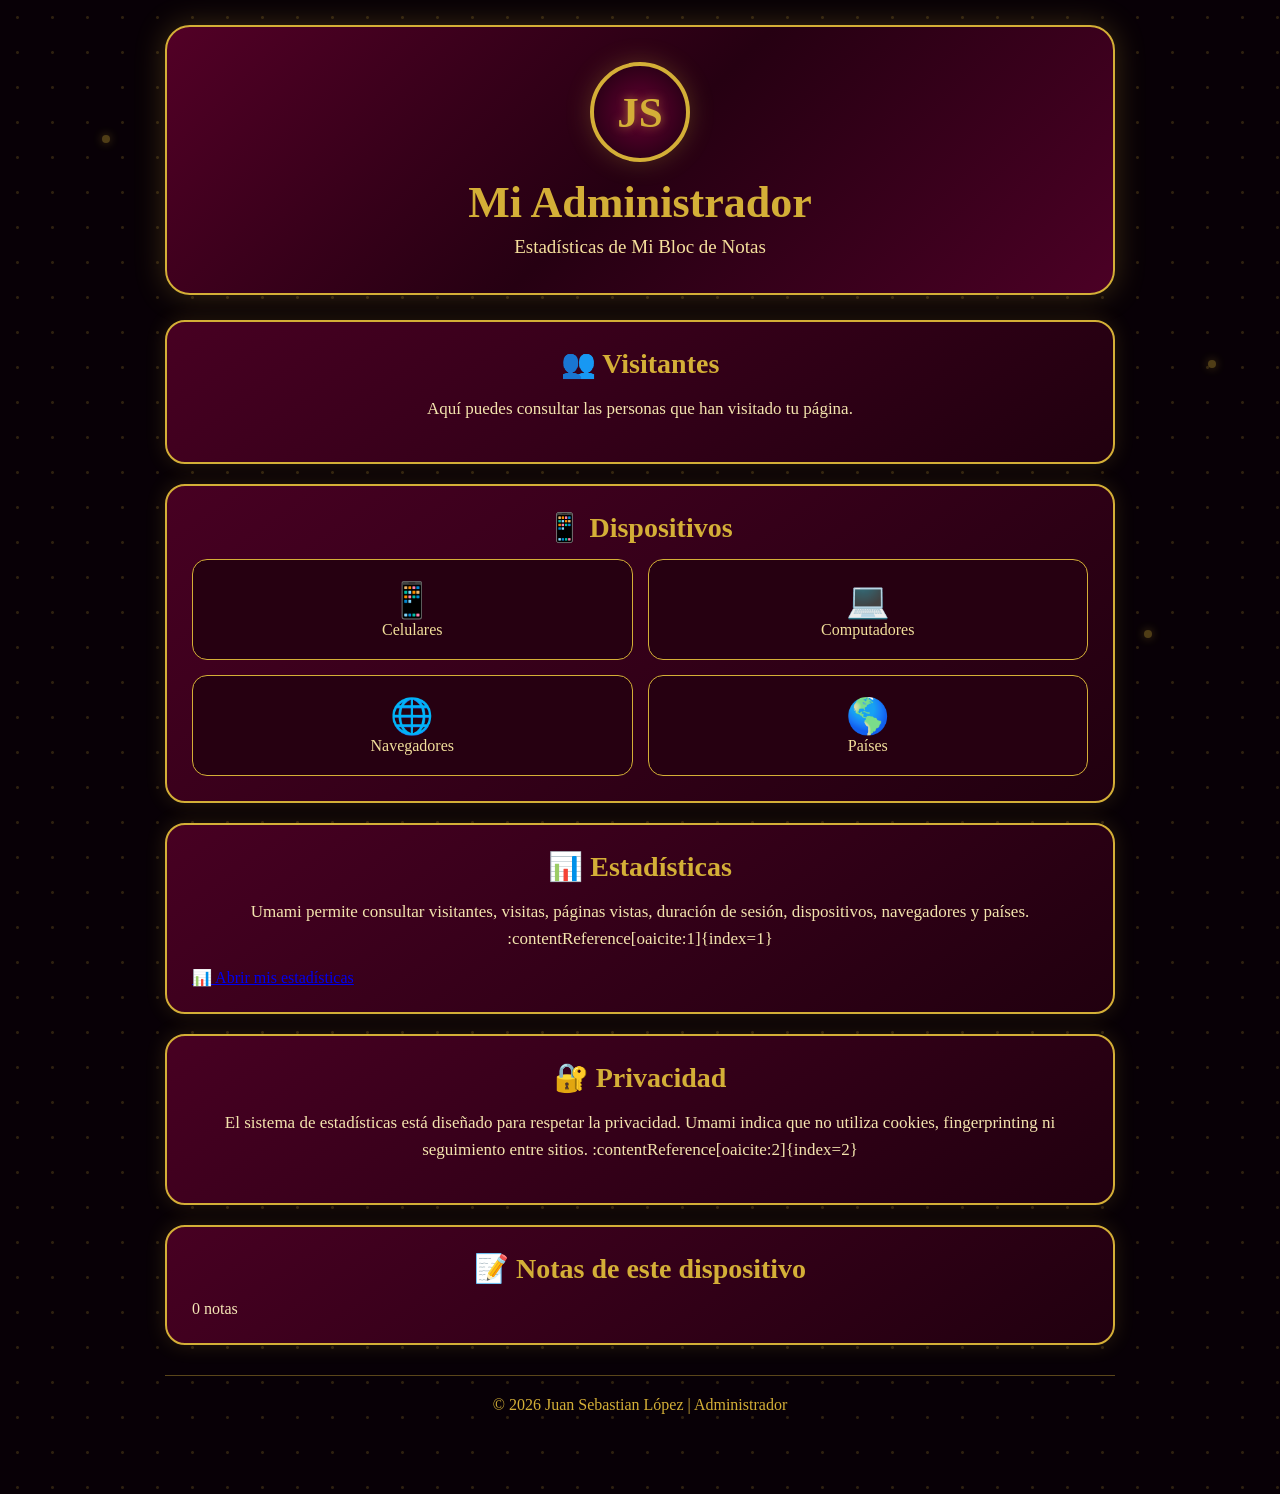
==== commit 875fcc8b: "Update admin.html" ====
--- a/admin.html
+++ b/admin.html
@@ -12,16 +12,11 @@
 
     <meta
         name="theme-color"
-        content="#240010"
-    >
-
-    <meta
-        name="description"
-        content="Panel privado de Mi Bloc de Notas"
+        content="#080006"
     >
 
     <title>
-        Panel Privado | Juan Sebastian López
+        Administrador | Mi Bloc de Notas
     </title>
 
     <link
@@ -31,83 +26,17 @@
 
 </head>
 
+
 <body class="admin-page">
 
-
-<!-- =================================
-     DECORACIÓN
-================================= -->
 
 <div class="decor decor1"></div>
 <div class="decor decor2"></div>
 <div class="decor decor3"></div>
 
 
-<!-- =================================
-     LOGIN
-================================= -->
-
-<section
-    id="loginScreen"
-    class="admin-login"
->
-
-    <div class="login-logo">
-        JS
-    </div>
-
-    <h1>
-        Panel Privado
-    </h1>
-
-    <p>
-        Mi Bloc de Notas
-    </p>
-
-    <div class="login-box">
-
-        <label for="adminPassword">
-            🔐 Contraseña
-        </label>
-
-        <input
-            type="password"
-            id="adminPassword"
-            placeholder="Escribe tu contraseña"
-            autocomplete="current-password"
-        >
-
-        <button
-            class="admin-main-button"
-            onclick="loginAdmin()"
-        >
-            🔓 Entrar al administrador
-        </button>
-
-        <div
-            id="loginError"
-            class="login-error"
-        ></div>
-
-    </div>
-
-</section>
-
-
-<!-- =================================
-     ADMINISTRADOR
-================================= -->
-
-<main
-    id="adminPanel"
-    class="admin-content"
-    style="display:none;"
->
-
-
-<!-- =================================
-     ENCABEZADO
-================================= -->
+<main class="admin-content">
+
 
 <header class="admin-top">
 
@@ -116,284 +45,179 @@
     </div>
 
     <h1>
-        Panel Privado
+        Mi Administrador
     </h1>
 
     <p>
-        Administración de Mi Bloc de Notas
-    </p>
-
-    <button
-        class="logout-button"
-        onclick="logoutAdmin()"
-    >
-        🚪 Cerrar sesión
-    </button>
+        Estadísticas de Mi Bloc de Notas
+    </p>
 
 </header>
 
 
 <!-- =================================
-     FOTO DE PERFIL
-================================= -->
-
-<section class="admin-card">
-
-    <h2>
-        🖼️ Foto de perfil
-    </h2>
-
-    <p>
-        Sube una fotografía desde tu celular
-        o computador y selecciona qué parte
-        quieres mostrar.
-    </p>
-
-
-    <div class="admin-profile-preview">
-
-        <div
-            id="adminProfilePreview"
-            class="admin-profile-circle"
-        >
-
-            <div class="profile-js-admin">
-                JS
-            </div>
+     VISITANTES
+================================= -->
+
+<section class="admin-card">
+
+    <h2>
+        👥 Visitantes
+    </h2>
+
+    <p>
+        Aquí puedes consultar las personas
+        que han visitado tu página.
+    </p>
+
+</section>
+
+
+<!-- =================================
+     DISPOSITIVOS
+================================= -->
+
+<section class="admin-card">
+
+    <h2>
+        📱 Dispositivos
+    </h2>
+
+    <div class="admin-stats">
+
+        <div class="stat-box">
+
+            <strong>
+                📱
+            </strong>
+
+            <span>
+                Celulares
+            </span>
+
+        </div>
+
+
+        <div class="stat-box">
+
+            <strong>
+                💻
+            </strong>
+
+            <span>
+                Computadores
+            </span>
+
+        </div>
+
+
+        <div class="stat-box">
+
+            <strong>
+                🌐
+            </strong>
+
+            <span>
+                Navegadores
+            </span>
+
+        </div>
+
+
+        <div class="stat-box">
+
+            <strong>
+                🌎
+            </strong>
+
+            <span>
+                Países
+            </span>
 
         </div>
 
     </div>
 
-
-    <div class="upload-area">
-
-        <label
-            for="profileUpload"
-            class="upload-button"
-        >
-            📷 Elegir foto
-        </label>
-
-        <input
-            type="file"
-            id="profileUpload"
-            accept="image/jpeg,image/jpg,image/png,image/webp"
-            hidden
-        >
-
+</section>
+
+
+<!-- =================================
+     ESTADISTICAS
+================================= -->
+
+<section class="admin-card">
+
+    <h2>
+        📊 Estadísticas
+    </h2>
+
+    <p>
+        Umami permite consultar visitantes,
+        visitas, páginas vistas, duración
+        de sesión, dispositivos, navegadores
+        y países. :contentReference[oaicite:1]{index=1}
+    </p>
+
+
+    <a
+        href="https://cloud.umami.is/login"
+        target="_blank"
+        rel="noopener noreferrer"
+        class="admin-stat-button"
+    >
+        📊 Abrir mis estadísticas
+    </a>
+
+</section>
+
+
+<!-- =================================
+     PRIVACIDAD
+================================= -->
+
+<section class="admin-card">
+
+    <h2>
+        🔐 Privacidad
+    </h2>
+
+    <p>
+
+        El sistema de estadísticas está
+        diseñado para respetar la privacidad.
+        Umami indica que no utiliza cookies,
+        fingerprinting ni seguimiento entre
+        sitios. :contentReference[oaicite:2]{index=2}
+
+    </p>
+
+</section>
+
+
+<!-- =================================
+     NOTAS LOCALES
+================================= -->
+
+<section class="admin-card">
+
+    <h2>
+        📝 Notas de este dispositivo
+    </h2>
+
+    <div
+        id="localNoteCount"
+        class="local-count"
+    >
+        0 notas
     </div>
 
-
-    <!-- EDITOR DE FOTO -->
-
-    <div
-        id="photoEditor"
-        class="photo-editor"
-        style="display:none;"
-    >
-
-        <h3>
-            ✂️ Ajustar fotografía
-        </h3>
-
-
-        <p>
-            Usa el zoom y mueve la imagen
-            para elegir la parte que quieres mostrar.
-        </p>
-
-
-        <div class="crop-container">
-
-            <img
-                id="cropImage"
-                src=""
-                alt="Vista previa"
-            >
-
-        </div>
-
-
-        <label for="zoomRange">
-            🔍 Tamaño de la foto
-        </label>
-
-        <input
-            type="range"
-            id="zoomRange"
-            min="100"
-            max="300"
-            value="100"
-            class="zoom-range"
-        >
-
-
-        <div class="photo-controls">
-
-            <button
-                type="button"
-                class="admin-action"
-                onclick="movePhoto('up')"
-            >
-                ⬆️
-            </button>
-
-            <button
-                type="button"
-                class="admin-action"
-                onclick="movePhoto('left')"
-            >
-                ⬅️
-            </button>
-
-            <button
-                type="button"
-                class="admin-action"
-                onclick="movePhoto('center')"
-            >
-                🎯
-            </button>
-
-            <button
-                type="button"
-                class="admin-action"
-                onclick="movePhoto('right')"
-            >
-                ➡️
-            </button>
-
-            <button
-                type="button"
-                class="admin-action"
-                onclick="movePhoto('down')"
-            >
-                ⬇️
-            </button>
-
-        </div>
-
-
-        <div class="photo-buttons">
-
-            <button
-                type="button"
-                class="save-photo-button"
-                onclick="saveProfilePhoto()"
-            >
-                💾 Guardar foto
-            </button>
-
-            <button
-                type="button"
-                class="cancel-photo-button"
-                onclick="cancelPhoto()"
-            >
-                ❌ Cancelar
-            </button>
-
-        </div>
-
-    </div>
-
-</section>
-
-
-<!-- =================================
-     INFORMACIÓN
-================================= -->
-
-<section class="admin-card">
-
-    <h2>
-        🔐 Privacidad
-    </h2>
-
-    <p>
-        Las notas de este Bloc se guardan
-        localmente en el navegador de este
-        dispositivo mediante almacenamiento
-        local.
-    </p>
-
-    <p class="privacy-warning">
-
-        ⚠️ No compartas este dispositivo
-        con personas en las que no confíes.
-
-    </p>
-
-</section>
-
-
-<!-- =================================
-     RESUMEN
-================================= -->
-
-<section class="admin-card">
-
-    <h2>
-        📊 Resumen
-    </h2>
-
-    <div class="admin-stats">
-
-        <div class="stat-box">
-
-            <strong id="totalNotes">
-                0
-            </strong>
-
-            <span>
-                Notas
-            </span>
-
-        </div>
-
-
-        <div class="stat-box">
-
-            <strong id="totalCharacters">
-                0
-            </strong>
-
-            <span>
-                Caracteres
-            </span>
-
-        </div>
-
-    </div>
-
-</section>
-
-
-<!-- =================================
-     ADMINISTRAR NOTAS
-================================= -->
-
-<section class="admin-card">
-
-    <h2>
-        📝 Administrar notas
-    </h2>
-
-    <div
-        id="adminNotesContainer"
-        class="admin-notes"
-    ></div>
-
-</section>
-
-
-<!-- =================================
-     PIE
-================================= -->
+</section>
+
 
 <footer class="admin-footer">
 
     © 2026 Juan Sebastian López |
-    Panel privado
+    Administrador
 
 </footer>
 
@@ -403,799 +227,32 @@
 
 <script>
 
-/* =========================================
-   CONTRASEÑA
-========================================= */
-
-const ADMIN_PASSWORD =
-    "JuanAdmin2026";
-
-
-/* =========================================
-   VARIABLES
-========================================= */
-
-let notes =
-    JSON.parse(
-        localStorage.getItem("misNotas")
-    ) || [];
-
-
-let profileImageData =
-    localStorage.getItem("perfilBloc") || "";
-
-
-let currentImage = null;
-
-
-let photoX = 0;
-
-let photoY = 0;
-
-let photoZoom = 100;
-
-
-/* =========================================
-   LOGIN
-========================================= */
-
-function loginAdmin() {
-
-    const password =
-        document
-            .getElementById("adminPassword")
-            .value;
-
-
-    const error =
-        document
-            .getElementById("loginError");
-
-
-    if (
-        password === ADMIN_PASSWORD
-    ) {
-
-        sessionStorage.setItem(
-            "adminLogged",
-            "true"
-        );
-
-
-        document
-            .getElementById("loginScreen")
-            .style.display = "none";
-
-
-        document
-            .getElementById("adminPanel")
-            .style.display = "block";
-
-
-        loadAdmin();
-
-    } else {
-
-        error.textContent =
-            "❌ Contraseña incorrecta.";
-
-    }
-
-}
-
-
-/* =========================================
-   ENTER PARA LOGIN
-========================================= */
-
-document
-    .getElementById("adminPassword")
-    .addEventListener(
-        "keydown",
-        function(event) {
-
-            if (
-                event.key === "Enter"
-            ) {
-
-                loginAdmin();
-
-            }
-
-        }
-    );
-
-
-/* =========================================
-   CERRAR SESIÓN
-========================================= */
-
-function logoutAdmin() {
-
-    sessionStorage.removeItem(
-        "adminLogged"
-    );
-
-
-    location.reload();
-
-}
-
-
-/* =========================================
-   VERIFICAR SESIÓN
-========================================= */
-
-function checkLogin() {
-
-    if (
-        sessionStorage.getItem(
-            "adminLogged"
-        ) === "true"
-    ) {
-
-        document
-            .getElementById("loginScreen")
-            .style.display = "none";
-
-
-        document
-            .getElementById("adminPanel")
-            .style.display = "block";
-
-
-        loadAdmin();
-
-    }
-
-}
-
-
-/* =========================================
-   CARGAR ADMIN
-========================================= */
-
-function loadAdmin() {
-
-    notes =
+function updateLocalNotes() {
+
+    const notes =
         JSON.parse(
             localStorage.getItem("misNotas")
         ) || [];
 
 
-    profileImageData =
-        localStorage.getItem(
-            "perfilBloc"
-        ) || "";
-
-
-    showProfile();
-
-    showAdminNotes();
-
-    updateStats();
+    document.getElementById(
+        "localNoteCount"
+    ).textContent =
+        notes.length +
+        (
+            notes.length === 1
+                ? " nota"
+                : " notas"
+        );
 
 }
 
 
-/* =========================================
-   MOSTRAR FOTO
-========================================= */
-
-function showProfile() {
-
-    const preview =
-        document
-            .getElementById(
-                "adminProfilePreview"
-            );
-
-
-    if (
-        profileImageData
-    ) {
-
-        preview.innerHTML = `
-
-            <img
-                src="${profileImageData}"
-                alt="Foto de perfil"
-            >
-
-        `;
-
-    } else {
-
-        preview.innerHTML = `
-
-            <div class="profile-js-admin">
-                JS
-            </div>
-
-        `;
-
-    }
-
-}
-
-
-/* =========================================
-   SELECCIONAR FOTO
-========================================= */
-
-document
-    .getElementById("profileUpload")
-    .addEventListener(
-        "change",
-        function(event) {
-
-            const file =
-                event.target.files[0];
-
-
-            if (!file) {
-
-                return;
-
-            }
-
-
-            if (
-                !file.type.startsWith("image/")
-            ) {
-
-                alert(
-                    "Selecciona una imagen."
-                );
-
-                return;
-
-            }
-
-
-            const reader =
-                new FileReader();
-
-
-            reader.onload =
-                function(e) {
-
-                    currentImage =
-                        e.target.result;
-
-
-                    photoX = 0;
-
-                    photoY = 0;
-
-                    photoZoom = 100;
-
-
-                    document
-                        .getElementById(
-                            "cropImage"
-                        )
-                        .src =
-                        currentImage;
-
-
-                    document
-                        .getElementById(
-                            "zoomRange"
-                        )
-                        .value =
-                        100;
-
-
-                    document
-                        .getElementById(
-                            "photoEditor"
-                        )
-                        .style.display =
-                        "block";
-
-
-                    updateCrop();
-
-                };
-
-
-            reader.readAsDataURL(file);
-
-        }
-    );
-
-
-/* =========================================
-   ACTUALIZAR RECORTE
-========================================= */
-
-function updateCrop() {
-
-    const image =
-        document
-            .getElementById(
-                "cropImage"
-            );
-
-
-    image.style.transform =
-        `
-        translate(
-            ${photoX}px,
-            ${photoY}px
-        )
-        scale(
-            ${photoZoom / 100}
-        )
-        `;
-
-}
-
-
-/* =========================================
-   ZOOM
-========================================= */
-
-document
-    .getElementById("zoomRange")
-    .addEventListener(
-        "input",
-        function() {
-
-            photoZoom =
-                Number(this.value);
-
-
-            updateCrop();
-
-        }
-    );
-
-
-/* =========================================
-   MOVER FOTO
-========================================= */
-
-function movePhoto(direction) {
-
-    const step = 15;
-
-
-    if (
-        direction === "up"
-    ) {
-
-        photoY -= step;
-
-    }
-
-
-    if (
-        direction === "down"
-    ) {
-
-        photoY += step;
-
-    }
-
-
-    if (
-        direction === "left"
-    ) {
-
-        photoX -= step;
-
-    }
-
-
-    if (
-        direction === "right"
-    ) {
-
-        photoX += step;
-
-    }
-
-
-    if (
-        direction === "center"
-    ) {
-
-        photoX = 0;
-
-        photoY = 0;
-
-        photoZoom = 100;
-
-        document
-            .getElementById(
-                "zoomRange"
-            )
-            .value =
-            100;
-
-    }
-
-
-    updateCrop();
-
-}
-
-
-/* =========================================
-   GUARDAR FOTO
-========================================= */
-
-function saveProfilePhoto() {
-
-    const image =
-        document
-            .getElementById(
-                "cropImage"
-            );
-
-
-    if (
-        !image.src
-    ) {
-
-        alert(
-            "Primero selecciona una foto."
-        );
-
-        return;
-
-    }
-
-
-    const canvas =
-        document.createElement(
-            "canvas"
-        );
-
-
-    const size = 700;
-
-
-    canvas.width = size;
-
-    canvas.height = size;
-
-
-    const ctx =
-        canvas.getContext("2d");
-
-
-    ctx.fillStyle =
-        "#100006";
-
-
-    ctx.fillRect(
-        0,
-        0,
-        size,
-        size
-    );
-
-
-    const img =
-        new Image();
-
-
-    img.onload =
-        function() {
-
-            const scale =
-                Math.max(
-                    size / img.width,
-                    size / img.height
-                );
-
-
-            const width =
-                img.width * scale;
-
-
-            const height =
-                img.height * scale;
-
-
-            const x =
-                (size - width) / 2;
-
-
-            const y =
-                (size - height) / 2;
-
-
-            ctx.save();
-
-
-            ctx.beginPath();
-
-
-            ctx.arc(
-                size / 2,
-                size / 2,
-                size / 2,
-                0,
-                Math.PI * 2
-            );
-
-
-            ctx.clip();
-
-
-            ctx.drawImage(
-                img,
-                x + photoX,
-                y + photoY,
-                width * (photoZoom / 100),
-                height * (photoZoom / 100)
-            );
-
-
-            ctx.restore();
-
-
-            const finalImage =
-                canvas.toDataURL(
-                    "image/jpeg",
-                    0.90
-                );
-
-
-            localStorage.setItem(
-                "perfilBloc",
-                finalImage
-            );
-
-
-            profileImageData =
-                finalImage;
-
-
-            showProfile();
-
-
-            document
-                .getElementById(
-                    "photoEditor"
-                )
-                .style.display =
-                "none";
-
-
-            alert(
-                "✅ Foto guardada correctamente."
-            );
-
-        };
-
-
-    img.src =
-        currentImage;
-
-}
-
-
-/* =========================================
-   CANCELAR FOTO
-========================================= */
-
-function cancelPhoto() {
-
-    currentImage = null;
-
-
-    document
-        .getElementById(
-            "profileUpload"
-        )
-        .value = "";
-
-
-    document
-        .getElementById(
-            "photoEditor"
-        )
-        .style.display =
-        "none";
-
-}
-
-
-/* =========================================
-   MOSTRAR NOTAS
-========================================= */
-
-function showAdminNotes() {
-
-    const container =
-        document
-            .getElementById(
-                "adminNotesContainer"
-            );
-
-
-    container.innerHTML = "";
-
-
-    if (
-        notes.length === 0
-    ) {
-
-        container.innerHTML = `
-
-            <div class="empty">
-                📭 No hay notas guardadas.
-            </div>
-
-        `;
-
-        return;
-
-    }
-
-
-    notes.forEach(
-        function(note) {
-
-            const card =
-                document.createElement(
-                    "div"
-                );
-
-
-            card.className =
-                "admin-note";
-
-
-            card.innerHTML = `
-
-                <h3>
-                    ${escapeHTML(note.title)}
-                </h3>
-
-                <small>
-                    ${escapeHTML(note.date)}
-                </small>
-
-                <p>
-                    ${escapeHTML(note.text)}
-                </p>
-
-                <button
-                    class="delete-admin"
-                    onclick="deleteAdminNote(${note.id})"
-                >
-                    🗑️ Eliminar nota
-                </button>
-
-            `;
-
-
-            container.appendChild(
-                card
-            );
-
-        }
-    );
-
-}
-
-
-/* =========================================
-   ELIMINAR NOTA
-========================================= */
-
-function deleteAdminNote(id) {
-
-    if (
-        !confirm(
-            "¿Seguro que quieres eliminar esta nota?"
-        )
-    ) {
-
-        return;
-
-    }
-
-
-    notes =
-        notes.filter(
-            function(note) {
-
-                return note.id !== id;
-
-            }
-        );
-
-
-    localStorage.setItem(
-        "misNotas",
-        JSON.stringify(notes)
-    );
-
-
-    showAdminNotes();
-
-    updateStats();
-
-}
-
-
-/* =========================================
-   ESTADÍSTICAS
-========================================= */
-
-function updateStats() {
-
-    const total =
-        notes.length;
-
-
-    const characters =
-        notes.reduce(
-            function(total, note) {
-
-                return total +
-                    note.title.length +
-                    note.text.length;
-
-            },
-            0
-        );
-
-
-    document
-        .getElementById(
-            "totalNotes"
-        )
-        .textContent =
-        total;
-
-
-    document
-        .getElementById(
-            "totalCharacters"
-        )
-        .textContent =
-        characters;
-
-}
-
-
-/* =========================================
-   SEGURIDAD DE TEXTO
-========================================= */
-
-function escapeHTML(text) {
-
-    const div =
-        document.createElement(
-            "div"
-        );
-
-
-    div.textContent =
-        text;
-
-
-    return div.innerHTML;
-
-}
-
-
-/* =========================================
-   INICIAR
-========================================= */
-
-checkLogin();
+updateLocalNotes();
 
 </script>
 
+
 </body>
 
 </html>
--- a/estilo.css
+++ b/estilo.css
@@ -900,3 +900,460 @@
     }
 
 }
+/* =========================================
+   LOGIN ADMINISTRADOR
+========================================= */
+
+.admin-page {
+    min-height: 100vh;
+    background-color: #080006;
+}
+
+.admin-login {
+    width: 94%;
+    max-width: 500px;
+    margin: 50px auto;
+    padding: 35px 25px;
+    text-align: center;
+    border: 2px solid #d4af37;
+    border-radius: 25px;
+    background: linear-gradient(
+        145deg,
+        #520026,
+        #230010,
+        #430020
+    );
+    box-shadow: 0 0 30px rgba(212,175,55,.22);
+}
+
+.login-logo,
+.admin-logo {
+    width: 100px;
+    height: 100px;
+    margin: auto;
+    border-radius: 50%;
+    display: flex;
+    align-items: center;
+    justify-content: center;
+    background: radial-gradient(
+        circle,
+        #650032,
+        #18000d
+    );
+    border: 4px solid #d4af37;
+    color: #d4af37;
+    font-family: cursive;
+    font-size: 43px;
+    font-weight: bold;
+    text-shadow: 0 0 10px rgba(212,175,55,.6);
+    box-shadow: 0 0 25px rgba(212,175,55,.25);
+}
+
+.admin-login h1 {
+    color: #d4af37;
+    margin-top: 18px;
+    font-size: 34px;
+}
+
+.admin-login > p {
+    color: #f3df9b;
+    font-size: 19px;
+    margin: 8px 0 25px;
+}
+
+.login-box {
+    padding: 20px;
+    border-radius: 18px;
+    background: rgba(10,0,6,.35);
+    border: 1px solid rgba(212,175,55,.45);
+}
+
+.login-box label {
+    display: block;
+    text-align: left;
+    color: #d4af37;
+    margin-bottom: 8px;
+    font-size: 18px;
+}
+
+.admin-main-button {
+    width: 100%;
+    background: linear-gradient(
+        135deg,
+        #f3d56c,
+        #d4af37,
+        #a77c13
+    );
+    color: #18000a;
+    border: 2px solid #f6e193;
+}
+
+.login-error {
+    color: #ffb0b0;
+    margin-top: 15px;
+    min-height: 22px;
+}
+
+/* =========================================
+   ENCABEZADO ADMIN
+========================================= */
+
+.admin-content {
+    padding-bottom: 30px;
+}
+
+.admin-top {
+    width: 94%;
+    max-width: 950px;
+    margin: 25px auto;
+    padding: 35px 20px;
+    text-align: center;
+    border: 2px solid #d4af37;
+    border-radius: 25px;
+    background: linear-gradient(
+        135deg,
+        #520026,
+        #260012,
+        #4b0025
+    );
+    box-shadow: 0 0 30px rgba(212,175,55,.25);
+}
+
+.admin-top h1 {
+    color: #d4af37;
+    font-size: clamp(28px, 6vw, 44px);
+    margin-top: 15px;
+}
+
+.admin-top p {
+    color: #f5df9c;
+    font-size: 19px;
+    margin-top: 8px;
+}
+
+.logout-button {
+    margin-top: 20px;
+    background: #21000e;
+    color: #f0d37b;
+    border: 2px solid #d4af37;
+}
+
+/* =========================================
+   TARJETAS ADMIN
+========================================= */
+
+.admin-card {
+    width: 94%;
+    max-width: 950px;
+    margin: 20px auto;
+    padding: 25px;
+    border-radius: 20px;
+    border: 2px solid #d4af37;
+    background: linear-gradient(
+        145deg,
+        #470022,
+        #21000f
+    );
+    box-shadow: 0 0 20px rgba(212,175,55,.16);
+}
+
+.admin-card h2 {
+    text-align: center;
+    color: #d4af37;
+    font-size: 28px;
+    margin-bottom: 15px;
+}
+
+.admin-card h3 {
+    color: #d4af37;
+}
+
+.admin-card > p {
+    text-align: center;
+    color: #f4e4ae;
+    line-height: 1.6;
+    font-size: 17px;
+    margin-bottom: 15px;
+}
+
+/* =========================================
+   FOTO ADMIN
+========================================= */
+
+.admin-profile-preview {
+    display: flex;
+    justify-content: center;
+    margin: 25px auto;
+}
+
+.admin-profile-circle {
+    width: 190px;
+    height: 190px;
+    border-radius: 50%;
+    overflow: hidden;
+    border: 5px solid #d4af37;
+    background: #160009;
+    box-shadow: 0 0 25px rgba(212,175,55,.25);
+}
+
+.admin-profile-circle img {
+    width: 100%;
+    height: 100%;
+    object-fit: cover;
+}
+
+.profile-js-admin {
+    width: 100%;
+    height: 100%;
+    display: flex;
+    align-items: center;
+    justify-content: center;
+    background: radial-gradient(
+        circle,
+        #650032,
+        #18000d
+    );
+    color: #d4af37;
+    font-family: cursive;
+    font-size: 65px;
+    font-weight: bold;
+    text-shadow: 0 0 12px rgba(212,175,55,.6);
+}
+
+.upload-area {
+    text-align: center;
+    margin: 20px 0;
+}
+
+.upload-button {
+    display: inline-block;
+    padding: 14px 25px;
+    border-radius: 12px;
+    background: linear-gradient(
+        135deg,
+        #f3d56c,
+        #d4af37,
+        #a77c13
+    );
+    color: #18000a;
+    border: 2px solid #f6e193;
+    font-weight: bold;
+    cursor: pointer;
+}
+
+/* =========================================
+   EDITOR DE FOTO
+========================================= */
+
+.photo-editor {
+    margin-top: 25px;
+    padding: 20px;
+    border-radius: 18px;
+    background: rgba(10,0,6,.4);
+    border: 1px solid rgba(212,175,55,.5);
+}
+
+.photo-editor h3 {
+    text-align: center;
+    color: #d4af37;
+    margin-bottom: 10px;
+}
+
+.photo-editor p {
+    text-align: center;
+    color: #e8d9a6;
+    margin-bottom: 20px;
+}
+
+.crop-container {
+    width: 280px;
+    height: 280px;
+    margin: 20px auto;
+    border-radius: 50%;
+    overflow: hidden;
+    border: 4px solid #d4af37;
+    background: #100006;
+    position: relative;
+}
+
+.crop-container img {
+    width: 100%;
+    height: 100%;
+    object-fit: cover;
+    transform-origin: center;
+    transition: transform .1s;
+}
+
+.zoom-range {
+    width: 100%;
+    margin: 15px 0 25px;
+}
+
+.photo-controls {
+    display: flex;
+    justify-content: center;
+    gap: 8px;
+    flex-wrap: wrap;
+}
+
+.admin-action {
+    min-width: 55px;
+    background: #350019;
+    color: #d4af37;
+    border: 1px solid #d4af37;
+}
+
+.photo-buttons {
+    display: flex;
+    gap: 12px;
+    margin-top: 20px;
+}
+
+.save-photo-button {
+    flex: 1;
+    background: linear-gradient(
+        135deg,
+        #f3d56c,
+        #d4af37,
+        #a77c13
+    );
+    color: #18000a;
+    border: 2px solid #f6e193;
+}
+
+.cancel-photo-button {
+    flex: 1;
+    background: #26000f;
+    color: #e6c970;
+    border: 2px solid #d4af37;
+}
+
+/* =========================================
+   ESTADISTICAS
+========================================= */
+
+.admin-stats {
+    display: grid;
+    grid-template-columns: repeat(2, 1fr);
+    gap: 15px;
+}
+
+.stat-box {
+    text-align: center;
+    padding: 20px;
+    border-radius: 15px;
+    border: 1px solid #d4af37;
+    background: #260011;
+}
+
+.stat-box strong {
+    display: block;
+    color: #d4af37;
+    font-size: 35px;
+}
+
+.stat-box span {
+    color: #f2df9b;
+}
+
+/* =========================================
+   NOTAS ADMIN
+========================================= */
+
+.admin-notes {
+    display: grid;
+    gap: 15px;
+}
+
+.admin-note {
+    padding: 20px;
+    border-radius: 15px;
+    border: 1px solid #d4af37;
+    background: #260011;
+}
+
+.admin-note h3 {
+    font-size: 23px;
+    margin-bottom: 5px;
+}
+
+.admin-note small {
+    color: #bda968;
+}
+
+.admin-note p {
+    color: #f3e5b5;
+    white-space: pre-wrap;
+    line-height: 1.6;
+    margin: 15px 0;
+}
+
+.delete-admin {
+    background: #26000f;
+    color: #ffb1b1;
+    border: 1px solid #a93636;
+}
+
+.privacy-warning {
+    color: #f2c56c !important;
+}
+
+/* =========================================
+   FOOTER ADMIN
+========================================= */
+
+.admin-footer {
+    width: 94%;
+    max-width: 950px;
+    margin: 30px auto;
+    padding: 20px;
+    text-align: center;
+    color: #d4af37;
+    border-top: 1px solid rgba(212,175,55,.4);
+}
+
+/* =========================================
+   CELULAR
+========================================= */
+
+@media (max-width: 600px) {
+
+    .admin-login {
+        margin: 20px auto;
+        padding: 25px 15px;
+    }
+
+    .login-logo {
+        width: 85px;
+        height: 85px;
+        font-size: 36px;
+    }
+
+    .admin-top {
+        margin-top: 12px;
+        padding: 25px 15px;
+    }
+
+    .admin-card {
+        padding: 20px 14px;
+    }
+
+    .admin-profile-circle {
+        width: 160px;
+        height: 160px;
+    }
+
+    .crop-container {
+        width: 250px;
+        height: 250px;
+    }
+
+    .photo-buttons {
+        flex-direction: column;
+    }
+
+    .admin-stats {
+        grid-template-columns: 1fr;
+    }
+
+}
